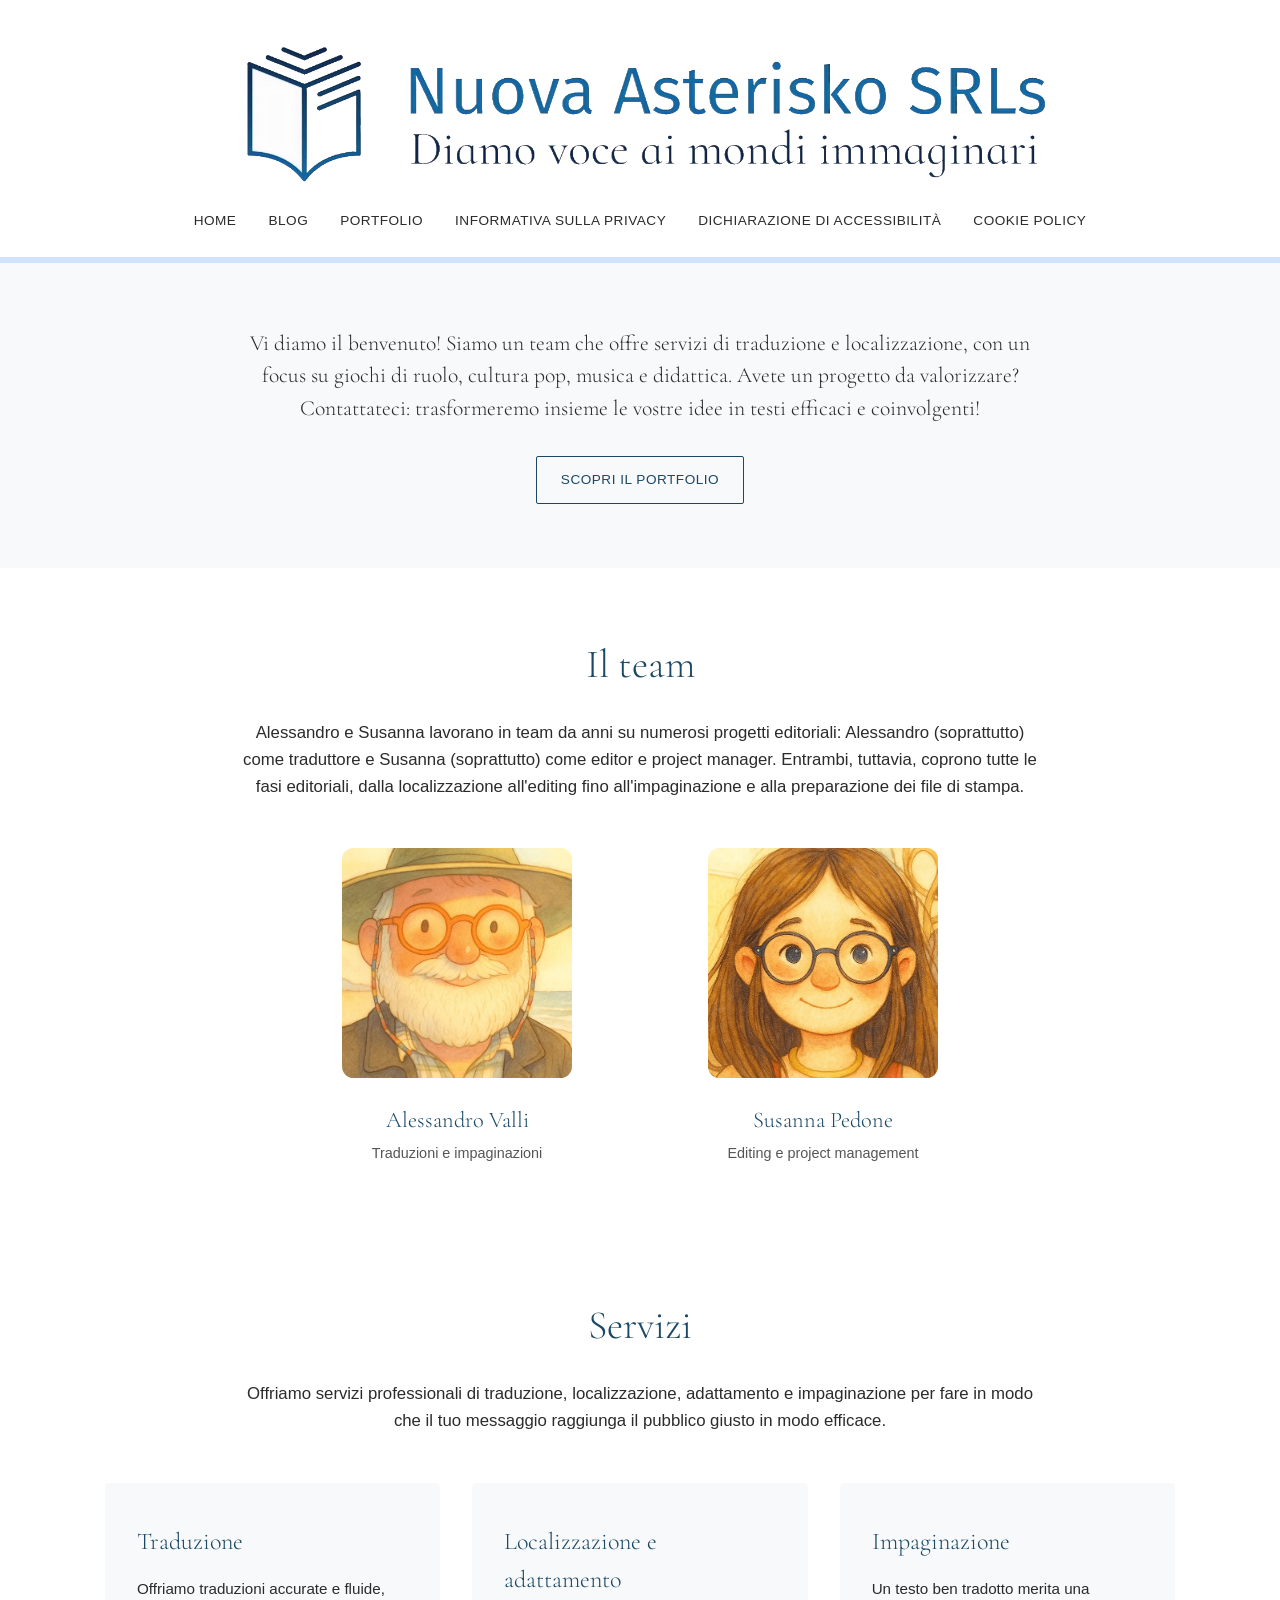
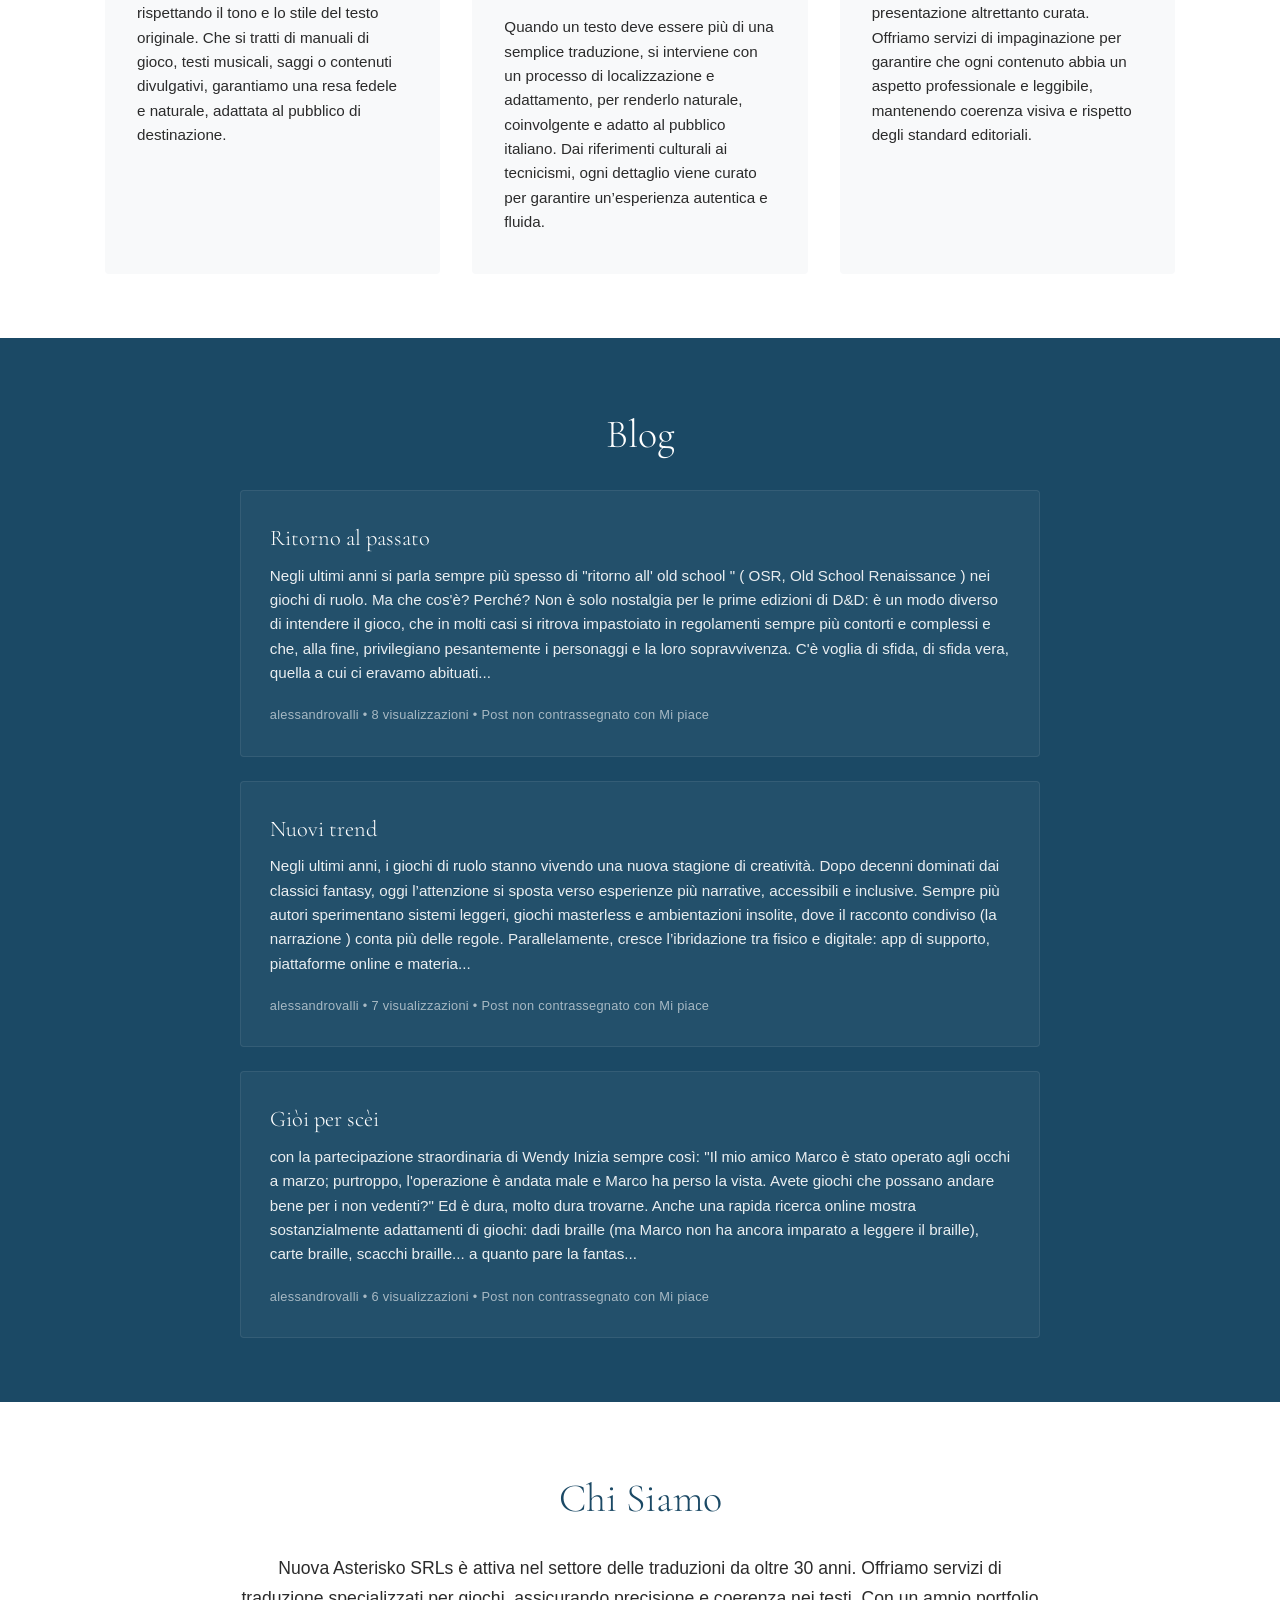
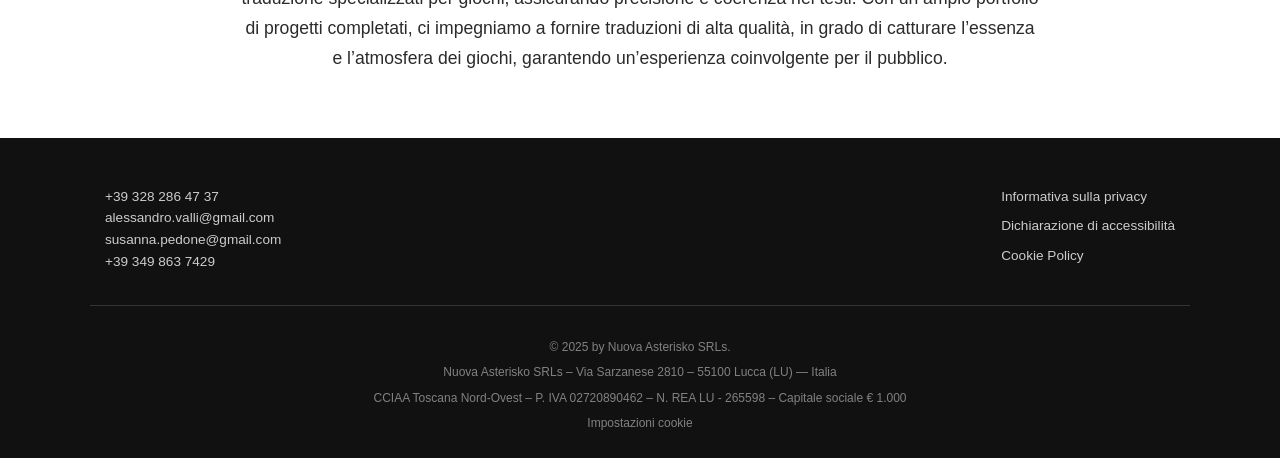
==== index.html @ 19ecfbbd "Update index.html" ====
<!DOCTYPE html>
<html lang="it">
<head>
    <meta charset="UTF-8">
    <meta name="viewport" content="width=device-width, initial-scale=1.0">
    <title>Nuova Asterisko SRLs - Diamo voce ai mondi immaginari</title>
    <link rel="stylesheet" href="style.css">
    <!-- Google Fonts per tipografia coerente -->
    <link rel="preconnect" href="https://fonts.googleapis.com">
    <link rel="preconnect" href="https://fonts.gstatic.com" crossorigin>
    <link href="https://fonts.googleapis.com/css2?family=Cormorant+Garamond:ital,wght@0,300;1,300&display=swap" rel="stylesheet">
    <!-- FAVICON -->
    <link rel="icon" type="image/svg+xml" e href="pictures/favicon.svg"
</head>
<body>

    <a class="skip-link" href="#main-content">Passa al contenuto principale</a>

    <!-- HEADER / NAVIGAZIONE -->
    <header class="site-header">
        <div class="container">
            <div class="logo-container">
                <a href="#home">
                    <img src="pictures/logo ale_edited.avif" alt="Nuova Asterisko SRLs - Diamo voce ai mondi immaginari" class="logo-img">
                </a>
            </div>
            <nav class="site-nav" aria-label="Menu principale">
                <ul>
                    <li><a href="#home">Home</a></li>
                    <li><a href="#blog">Blog</a></li>
                    <li><a href="#portfolio">Portfolio</a></li>
                    <li><a href="#privacy">Informativa sulla privacy</a></li>
                    <li><a href="#accessibilita">Dichiarazione di accessibilità</a></li>
                    <li><a href="#cookie">Cookie Policy</a></li>
                </ul>
            </nav>
        </div>
    </header>

    <!-- CONTENUTO PRINCIPALE -->
    <main id="main-content">

        <!-- SEZIONE INTRODUTTIVA -->
        <section class="intro-section" id="home">
            <div class="container">
                <p class="intro-lead">Vi diamo il benvenuto! Siamo un team che offre servizi di traduzione e localizzazione, con un focus su giochi di ruolo, cultura pop, musica e didattica. Avete un progetto da valorizzare? Contattateci: trasformeremo insieme le vostre idee in testi efficaci e coinvolgenti!</p>
                <a href="#portfolio" class="btn">Scopri il portfolio</a>
            </div>
        </section>

        <!-- SEZIONE TEAM -->
        <section class="team-section">
            <div class="container">
                <h2>Il team</h2>
                <p class="team-desc">Alessandro e Susanna lavorano in team da anni su numerosi progetti editoriali: Alessandro (soprattutto) come traduttore e Susanna (soprattutto) come editor e project manager. Entrambi, tuttavia, coprono tutte le fasi editoriali, dalla localizzazione all'editing fino all'impaginazione e alla preparazione dei file di stampa.</p>
                
                <div class="team-grid">
                    <article class="team-member">
                        <img src="pictures/Alessandro 2_edited.avif" alt="Alessandro Valli">
                        <h3>Alessandro Valli</h3>
                        <p>Traduzioni e impaginazioni</p>
                    </article>
                    <article class="team-member">
                        <img src="pictures/Susanna 2.avif" alt="Susanna Pedone">
                        <h3>Susanna Pedone</h3>
                        <p>Editing e project management</p>
                    </article>
                </div>                
            </div>
        </section>

        <!-- SEZIONE SERVIZI -->
        <section class="services-section">
            <div class="container">
                <h2>Servizi</h2>
                <p class="services-intro">Offriamo servizi professionali di traduzione, localizzazione, adattamento e impaginazione per fare in modo che il tuo messaggio raggiunga il pubblico giusto in modo efficace.</p>
                
                <div class="services-grid">
                    <div class="service-card">
                        <h3>Traduzione</h3>
                        <p>Offriamo traduzioni accurate e fluide, rispettando il tono e lo stile del testo originale. Che si tratti di manuali di gioco, testi musicali, saggi o contenuti divulgativi, garantiamo una resa fedele e naturale, adattata al pubblico di destinazione.</p>
                    </div>
                    <div class="service-card">
                        <h3>Localizzazione e adattamento</h3>
                        <p>Quando un testo deve essere più di una semplice traduzione, si interviene con un processo di localizzazione e adattamento, per renderlo naturale, coinvolgente e adatto al pubblico italiano. Dai riferimenti culturali ai tecnicismi, ogni dettaglio viene curato per garantire un’esperienza autentica e fluida.</p>
                    </div>
                    <div class="service-card">
                        <h3>Impaginazione</h3>
                        <p>Un testo ben tradotto merita una presentazione altrettanto curata. Offriamo servizi di impaginazione per garantire che ogni contenuto abbia un aspetto professionale e leggibile, mantenendo coerenza visiva e rispetto degli standard editoriali.</p>
                    </div>
                </div>
            </div>
        </section>

        <!-- SEZIONE BLOG -->
        <section id="blog" class="blog-section">
            <div class="container">
                <h2>Blog</h2>
                
                <div class="blog-list">
                    <article class="blog-item">
                        <div class="blog-content">
                            <h3>Ritorno al passato</h3>
                            <p>Negli ultimi anni si parla sempre più spesso di "ritorno all' old school " ( OSR, Old School Renaissance ) nei giochi di ruolo. Ma che cos'è? Perché? Non è solo nostalgia per le prime edizioni di D&D: è un modo diverso di intendere il gioco, che in molti casi si ritrova impastoiato in regolamenti sempre più contorti e complessi e che, alla fine, privilegiano pesantemente i personaggi e la loro sopravvivenza. C'è voglia di sfida, di sfida vera, quella a cui ci eravamo abituati...</p>
                            <span class="blog-meta">alessandrovalli • 8 visualizzazioni • Post non contrassegnato con Mi piace</span>
                        </div>
                    </article>

                    <article class="blog-item">
                        <div class="blog-content">
                            <h3>Nuovi trend</h3>
                            <p>Negli ultimi anni, i giochi di ruolo stanno vivendo una nuova stagione di creatività. Dopo decenni dominati dai classici fantasy, oggi l’attenzione si sposta verso esperienze più narrative, accessibili e inclusive. Sempre più autori sperimentano sistemi leggeri, giochi masterless e ambientazioni insolite, dove il racconto condiviso (la narrazione ) conta più delle regole. Parallelamente, cresce l’ibridazione tra fisico e digitale: app di supporto, piattaforme online e materia...</p>
                            <span class="blog-meta">alessandrovalli • 7 visualizzazioni • Post non contrassegnato con Mi piace</span>
                        </div>
                    </article>

                    <article class="blog-item">
                        <div class="blog-content">
                            <h3>Giòi per scèi</h3>
                            <p>con la partecipazione straordinaria di Wendy Inizia sempre così: "Il mio amico Marco è stato operato agli occhi a marzo; purtroppo, l'operazione è andata male e Marco ha perso la vista. Avete giochi che possano andare bene per i non vedenti?" Ed è dura, molto dura trovarne. Anche una rapida ricerca online mostra sostanzialmente adattamenti di giochi: dadi braille (ma Marco non ha ancora imparato a leggere il braille), carte braille, scacchi braille... a quanto pare la fantas...</p>
                            <span class="blog-meta">alessandrovalli • 6 visualizzazioni • Post non contrassegnato con Mi piace</span>
                        </div>
                    </article>
                </div>
            </div>
        </section>

        <!-- SEZIONE CHI SIAMO / ABOUT -->
        <section class="about-section" id="portfolio">
            <div class="container">
                <h2>Chi Siamo</h2>
                <p>Nuova Asterisko SRLs è attiva nel settore delle traduzioni da oltre 30 anni. Offriamo servizi di traduzione specializzati per giochi, assicurando precisione e coerenza nei testi. Con un ampio portfolio di progetti completati, ci impegniamo a fornire traduzioni di alta qualità, in grado di catturare l’essenza e l’atmosfera dei giochi, garantendo un’esperienza coinvolgente per il pubblico.</p>
            </div>
        </section>

    </main>

    <!-- FOOTER -->
    <footer class="site-footer">
        <div class="container footer-grid">
            <div class="footer-contacts">
                <p><a href="tel:+393282864737">+39 328 286 47 37</a></p>
                <p><a href="mailto:alessandro.valli@gmail.com">alessandro.valli@gmail.com</a></p>
                <p><a href="mailto:susanna.pedone@gmail.com">susanna.pedone@gmail.com</a></p>
                <p><a href="tel:+393498637429">+39 349 863 7429</a></p>
            </div>
            <div class="footer-links" id="privacy">
                <ul>
                    <li><a href="#privacy">Informativa sulla privacy</a></li>
                    <li><a href="#accessibilita">Dichiarazione di accessibilità</a></li>
                    <li><a href="#cookie">Cookie Policy</a></li>
                </ul>
            </div>
        </div>
        <div class="footer-bottom">
            <p>© 2025 by Nuova Asterisko SRLs.</p>
            <p>Nuova Asterisko SRLs – Via Sarzanese 2810 – 55100 Lucca (LU) — Italia</p>
            <p>CCIAA Toscana Nord-Ovest – P. IVA 02720890462 – N. REA LU - 265598 – Capitale sociale € 1.000</p>
            <p><a href="#cookie-settings">Impostazioni cookie</a></p>
        </div>
    </footer>

</body>
</html>
---- style.css ----
/* Importazione Cormorant Garamond da Google Fonts */
@import url('https://fonts.googleapis.com/css2?family=Cormorant+Garamond:ital,wght@0,300;1,300&display=swap');

/* Reset di base e variabili tipografiche */
*, *::before, *::after {
    box-sizing: border-box;
    margin: 0;
    padding: 0;
}

:root {
    --primary-color: #1b4965;
    --text-color: #2b2b2b;
    --bg-light: #f8f9fa;
    --bg-blog: #1b4965;
    --blog-text: #ffffff;
    
    /* Definizione font */
    --font-serif: 'Cormorant Garamond', Georgia, serif; 
    --font-sans: 'Futura LT W01 Book', 'Futura', -apple-system, BlinkMacSystemFont, "Segoe UI", Roboto, sans-serif; 
}

body {
    font-family: var(--font-sans);
    font-weight: 200;
    color: var(--text-color);
    line-height: 1.6;
    background-color: #ffffff;

    /* Ottimizzazione rendering font per macOS / iOS */
    -webkit-font-smoothing: antialiased;
    -moz-osx-font-smoothing: grayscale;
    text-rendering: optimizeLegibility;
}

/* Accessibilità */
.skip-link {
    position: absolute;
    top: -9999px;
    left: -9999px;
    background: var(--primary-color);
    color: white;
    padding: 8px;
    z-index: 100;
}
.skip-link:focus {
    top: 0;
    left: 0;
    position: fixed;
}

.container {
    width: 90%;
    max-width: 1100px;
    margin: 0 auto;
    padding: 0 15px;
}

/* Header e Logo Adattabile */
/* Header fisso (sticky) durante lo scroll */
.site-header {
    text-align: center;
    padding: 2.5rem 1rem 1.5rem 1rem;
    background-color: #ffffff;
    border-bottom: 6px solid #d0e4ff; /* La fascia azzurra creata prima */
    
    /* Regole per bloccare l'header in alto */
    position: sticky;
    top: 0;
    z-index: 1000; /* Assicura che l'header rimanga sopra il testo del blog e delle altre sezioni */
}

.logo-container {
    margin-bottom: 1.5rem;
    display: flex;
    justify-content: center;
    align-items: center;
    width: 100%;
}

.logo-container a {
    display: block;
    width: 80%;
    max-width: 990px; /* Non supera il 90% della larghezza del menu principale (1100px * 0.9) */
    margin: 0 auto;
}

.logo-img {
    width: 100%;
    height: auto;
    display: block;
}

.site-nav ul {
    list-style: none;
    display: flex;
    justify-content: center;
    flex-wrap: wrap;
    gap: 2rem;
}

.site-nav a {
    text-decoration: none;
    color: var(--text-color);
    font-family: var(--font-sans);
    font-weight: 200; /* Futura Light nel menu */
    font-size: 0.85rem;
    text-transform: uppercase;
    letter-spacing: 0.5px;
    transition: color 0.2s;
}

.site-nav a:hover {
    color: var(--primary-color);
}

/* Sezioni Generali */
section {
    padding: 4rem 0;
}

h2 {
    font-family: var(--font-serif);
    font-weight: 200;
    font-size: 2.5rem;
    text-align: center;
    margin-bottom: 1.5rem;
    color: var(--primary-color);
}

/* Intro */
.intro-section {
    text-align: center;
    background-color: var(--bg-light);
}

.intro-lead {
    font-family: var(--font-serif);
    font-weight: 200;
    font-size: 1.35rem;
    max-width: 800px;
    margin: 0 auto 2rem auto;
    line-height: 1.5;
}

.btn {
    display: inline-block;
    padding: 0.75rem 1.5rem;
    border: 1px solid var(--primary-color);
    color: var(--primary-color);
    text-decoration: none;
    border-radius: 2px;
    font-family: var(--font-sans);
    font-weight: 200; /* Futura Light nel pulsante */
    font-size: 0.85rem;
    text-transform: uppercase;
    letter-spacing: 0.5px;
    transition: background 0.2s, color 0.2s;
}

.btn:hover {
    background-color: var(--primary-color);
    color: white;
}

/* Team */
.team-desc {
    text-align: center;
    max-width: 800px;
    margin: 0 auto 3rem auto;
    font-family: var(--font-sans);
    font-weight: 200;
    font-size: 1.05rem;
}

/* Sezione Team (Ripristinata) */
.team-desc {
    text-align: center;
    max-width: 800px;
    margin: 0 auto 3rem auto;
    font-family: var(--font-sans);
    font-weight: 200;
    font-size: 1.05rem;
}

.team-grid {
    display: grid;
    grid-template-columns: repeat(auto-fit, minmax(250px, 1fr));
    gap: 2rem;
    max-width: 700px;
    margin: 0 auto;
}

.team-member {
    text-align: center;
}

.team-member img {
    width: 230px;
    height: 230px;
    border-radius: 5%;
    object-fit: cover;
    margin-bottom: 1rem;
}

.team-member h3 {
    font-family: var(--font-serif);
    font-weight: 200;
    font-size: 1.4rem;
    margin-bottom: 0.25rem;
    color: var(--primary-color);
}

.team-member p {
    font-family: var(--font-sans);
    font-weight: 200;
    font-size: 0.9rem;
    color: #555;
}

/* Servizi */
.services-intro {
    text-align: center;
    max-width: 800px;
    margin: 0 auto 3rem auto;
    font-family: var(--font-sans);
    font-weight: 200;
    font-size: 1.05rem;
}

.services-grid {
    display: grid;
    grid-template-columns: repeat(auto-fit, minmax(300px, 1fr));
    gap: 2rem;
}

.service-card {
    background: var(--bg-light);
    padding: 2.5rem 2rem;
    border-radius: 4px;
}

.service-card h3 {
    font-family: var(--font-serif);
    font-weight: 200;
    font-size: 1.5rem;
    margin-bottom: 1rem;
    color: var(--primary-color);
}

.service-card p {
    font-family: var(--font-sans);
    font-weight: 200; /* Futura Light */
    font-size: 0.95rem;
}

/* Blog */
.blog-section {
    background-color: var(--bg-blog);
    color: var(--blog-text);
}

.blog-section h2 {
    color: var(--blog-text);
}

.blog-list {
    display: flex;
    flex-direction: column;
    gap: 1.5rem;
    max-width: 800px;
    margin: 0 auto;
}

.blog-item {
    background: rgba(255, 255, 255, 0.04);
    padding: 1.8rem;
    border-radius: 4px;
    border: 1px solid rgba(255, 255, 255, 0.08);
}

.blog-item h3 {
    font-family: var(--font-serif);
    font-weight: 200;
    font-size: 1.4rem;
    margin-bottom: 0.5rem;
}

.blog-item p {
    font-family: var(--font-sans);
    font-weight: 200; /* Futura Light */
    font-size: 0.95rem;
    margin-bottom: 1rem;
    opacity: 0.9;
}

.blog-meta {
    font-family: var(--font-sans);
    font-weight: 200; /* Futura Light */
    font-size: 0.8rem;
    opacity: 0.6;
    letter-spacing: 0.3px;
}

/* Chi Siamo */
.about-section {
    text-align: center;
}

.about-section p {
    max-width: 800px;
    margin: 0 auto;
    font-family: var(--font-sans);
    font-weight: 200; /* Futura Light */
    font-size: 1.1rem;
    line-height: 1.7;
}

/* Footer */
.site-footer {
    background-color: #111;
    color: #ccc;
    padding: 3rem 0 1.5rem 0;
    font-family: var(--font-sans);
    font-weight: 200; /* Futura Light */
    font-size: 0.85rem;
}

.footer-grid {
    display: flex;
    justify-content: space-between;
    flex-wrap: wrap;
    gap: 2rem;
    margin-bottom: 2rem;
    border-bottom: 1px solid #333;
    padding-bottom: 2rem;
}

.site-footer a {
    color: #ccc;
    text-decoration: none;
    transition: color 0.2s;
}

.site-footer a:hover {
    color: #fff;
    text-decoration: underline;
}

.footer-links ul {
    list-style: none;
    display: flex;
    flex-direction: column;
    gap: 0.5rem;
}

.footer-bottom {
    text-align: center;
    font-size: 0.75rem;
    opacity: 0.6;
    display: flex;
    flex-direction: column;
    gap: 0.4rem;
}
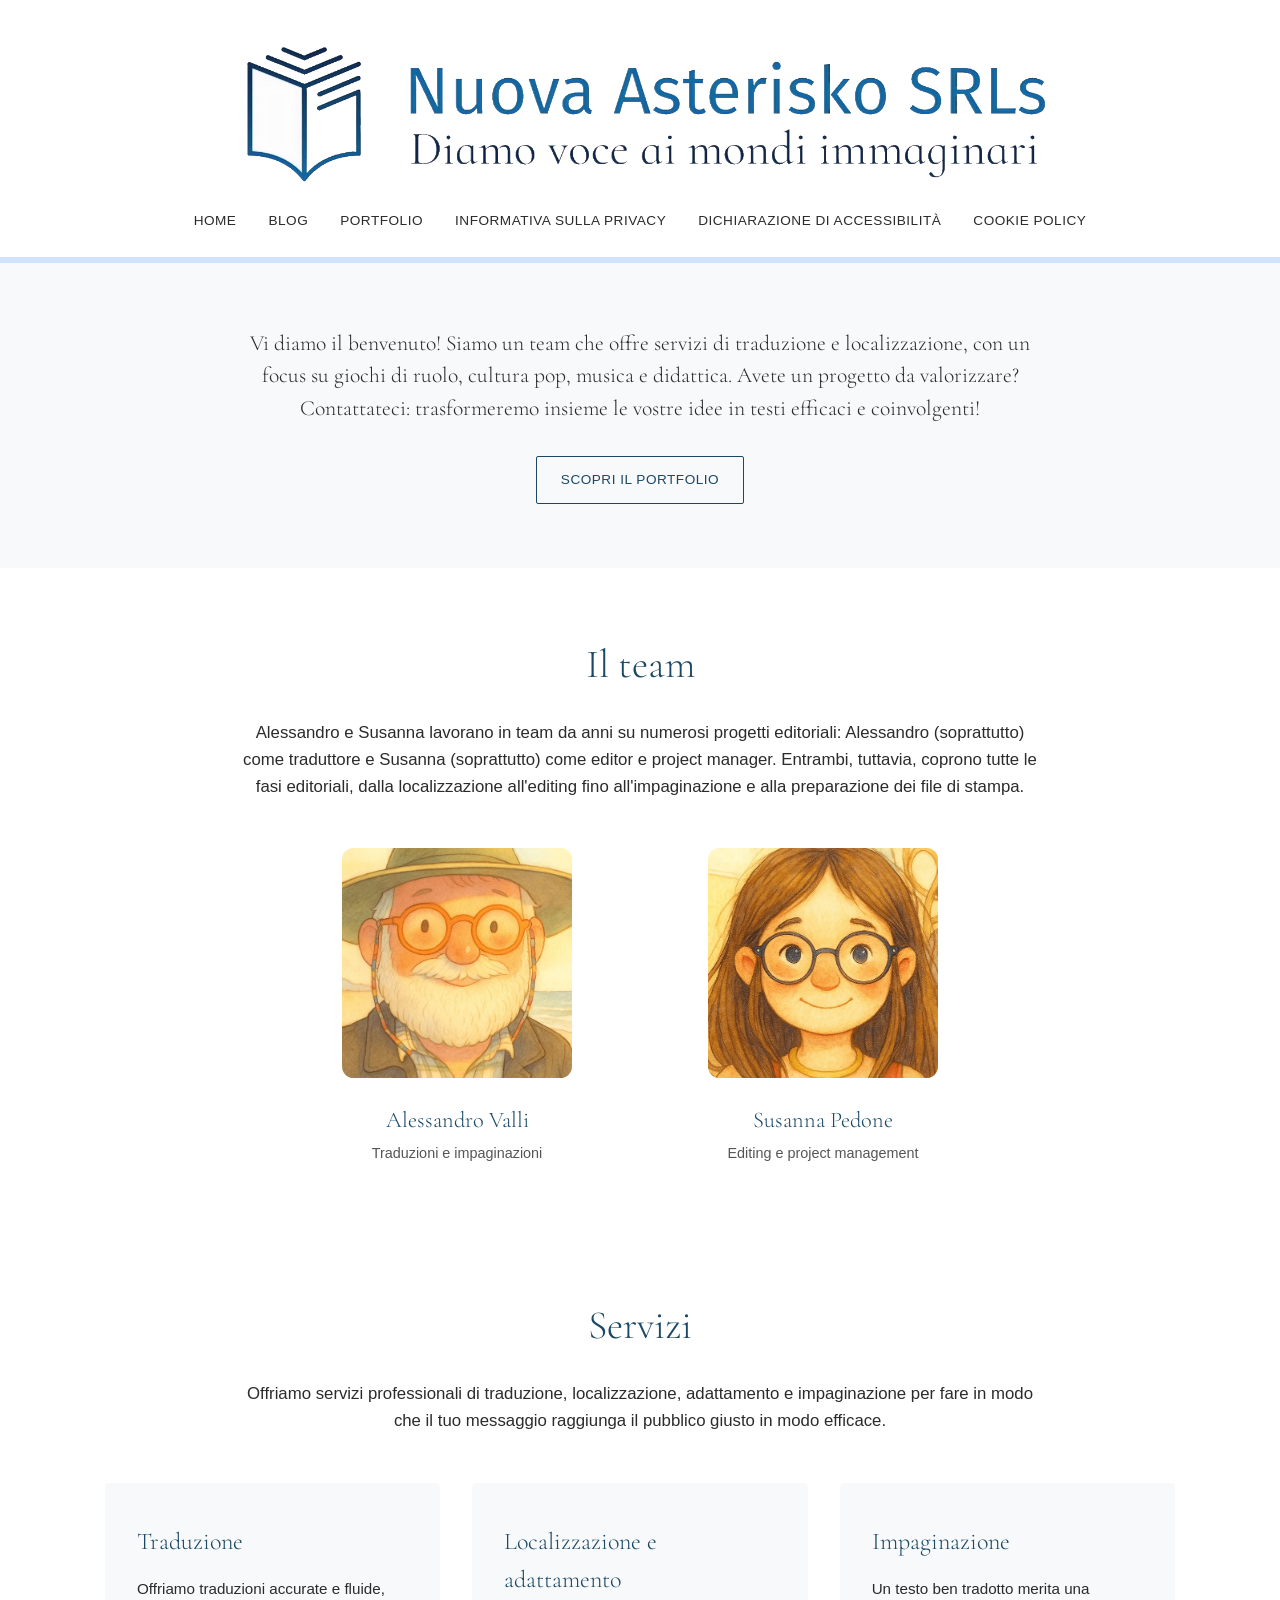
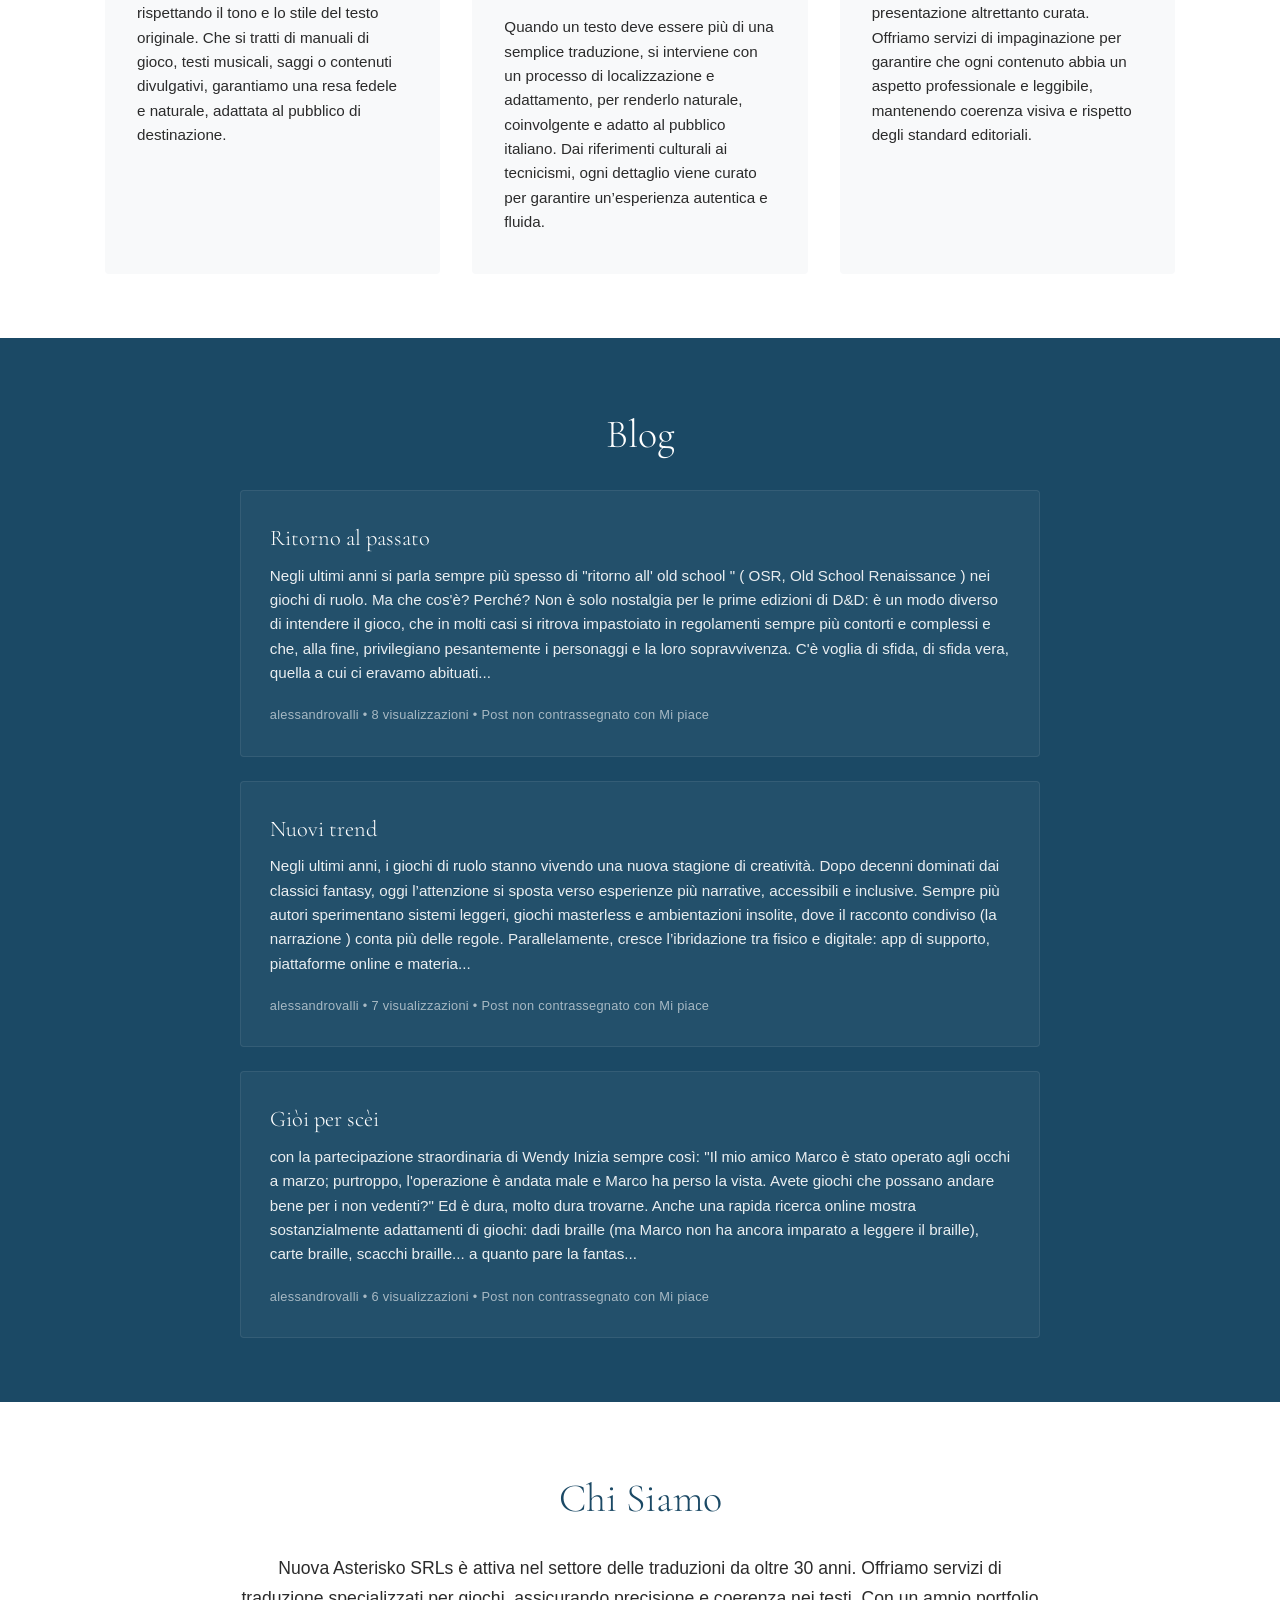
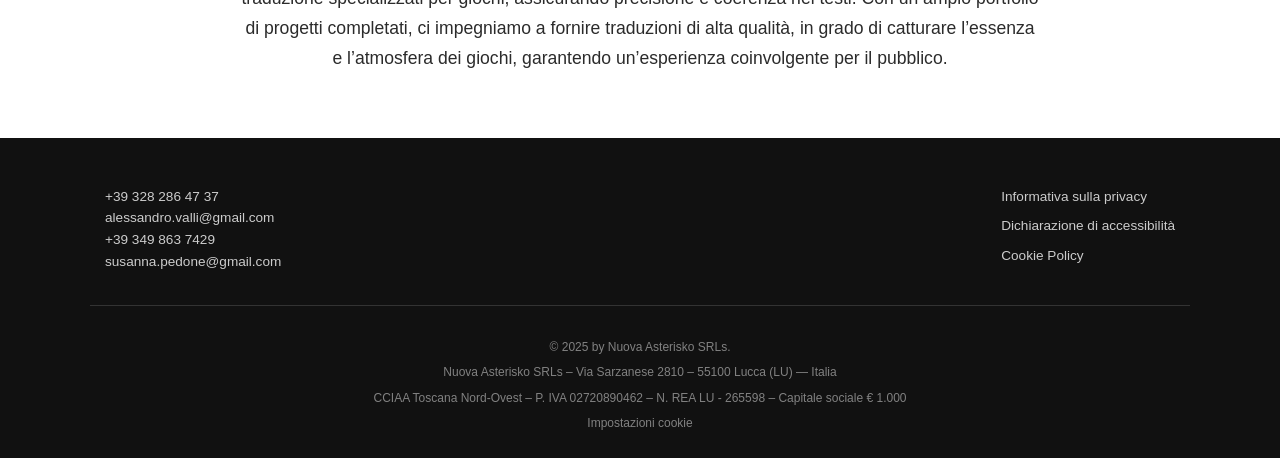
==== commit 19f82749: "Update index.html" ====
--- a/index.html
+++ b/index.html
@@ -10,7 +10,7 @@
     <link rel="preconnect" href="https://fonts.gstatic.com" crossorigin>
     <link href="https://fonts.googleapis.com/css2?family=Cormorant+Garamond:ital,wght@0,300;1,300&display=swap" rel="stylesheet">
     <!-- FAVICON -->
-    <link rel="icon" type="image/svg+xml" e href="pictures/favicon.svg"
+    <link rel="icon" type="image/x-icon" href="favicon.ico">
 </head>
 <body>
 
@@ -141,8 +141,8 @@
             <div class="footer-contacts">
                 <p><a href="tel:+393282864737">+39 328 286 47 37</a></p>
                 <p><a href="mailto:alessandro.valli@gmail.com">alessandro.valli@gmail.com</a></p>
+                <p><a href="tel:+393498637429">+39 349 863 7429</a></p>
                 <p><a href="mailto:susanna.pedone@gmail.com">susanna.pedone@gmail.com</a></p>
-                <p><a href="tel:+393498637429">+39 349 863 7429</a></p>
             </div>
             <div class="footer-links" id="privacy">
                 <ul>
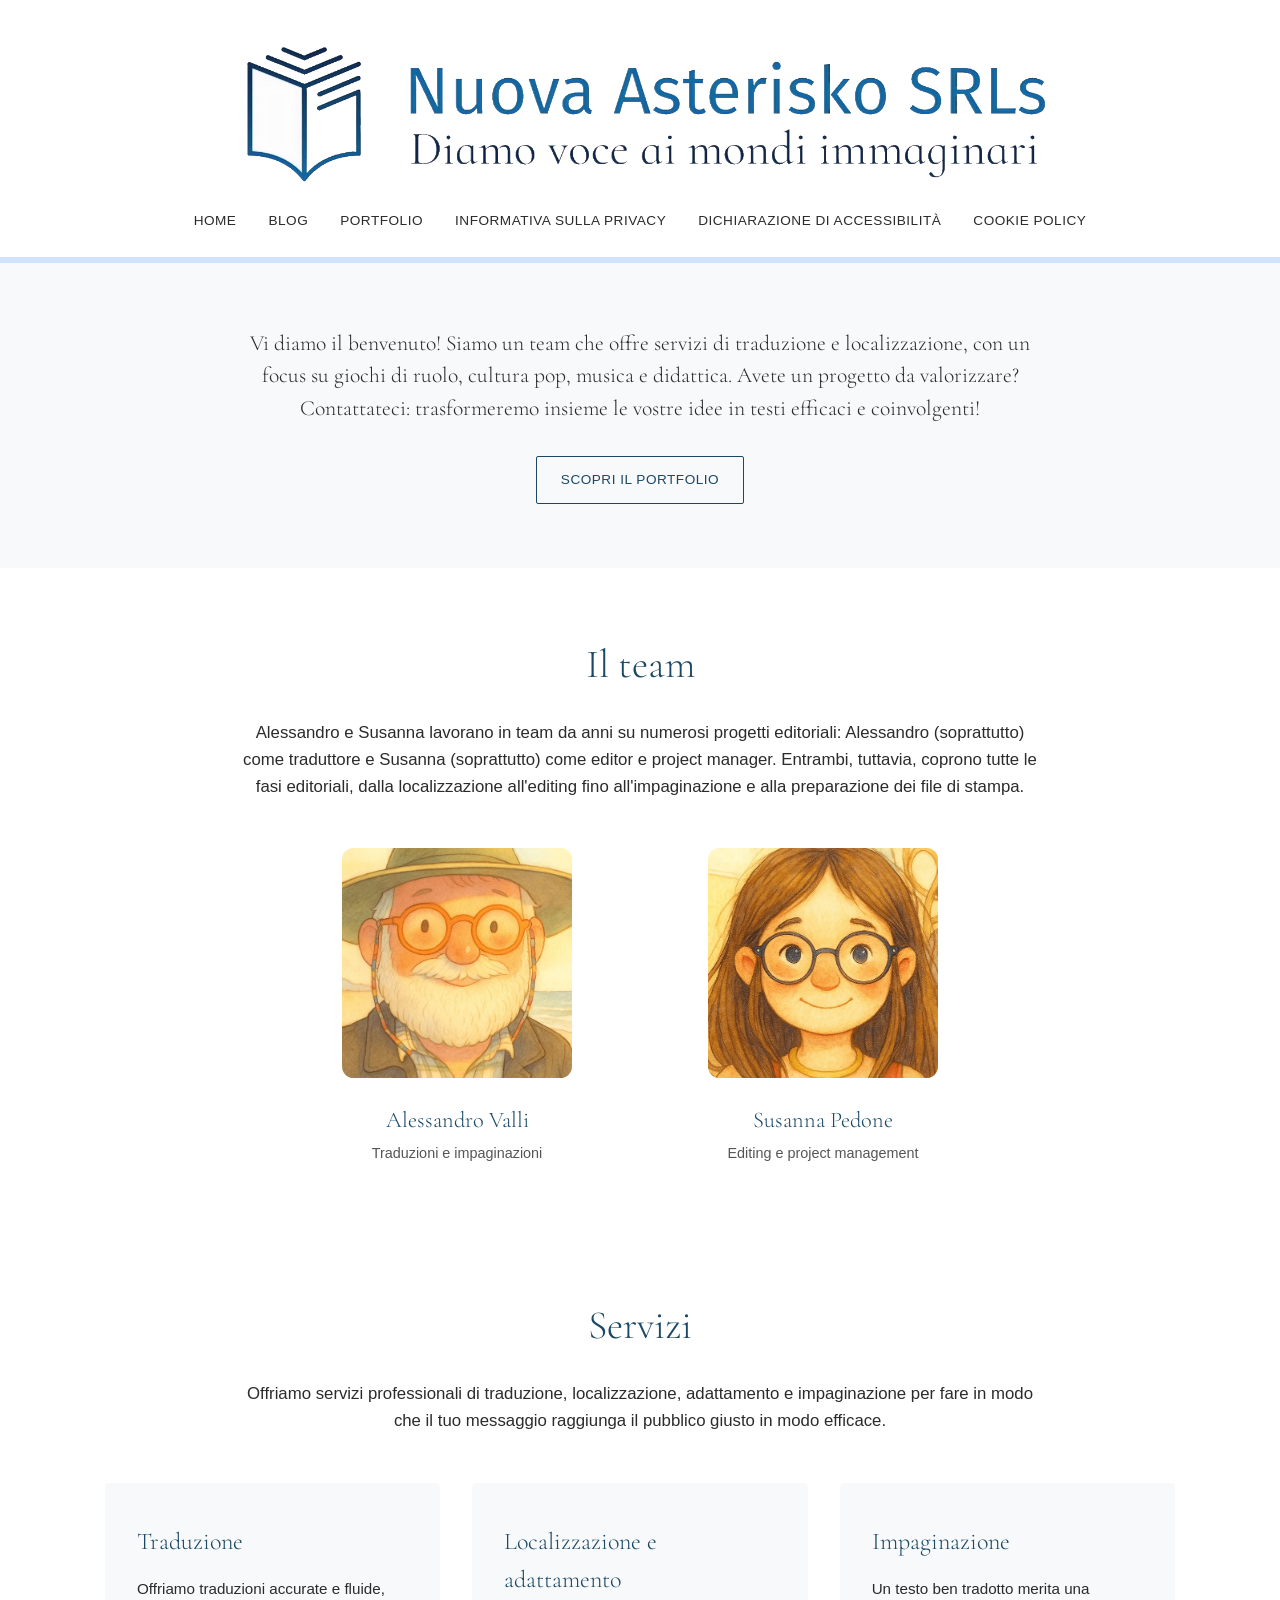
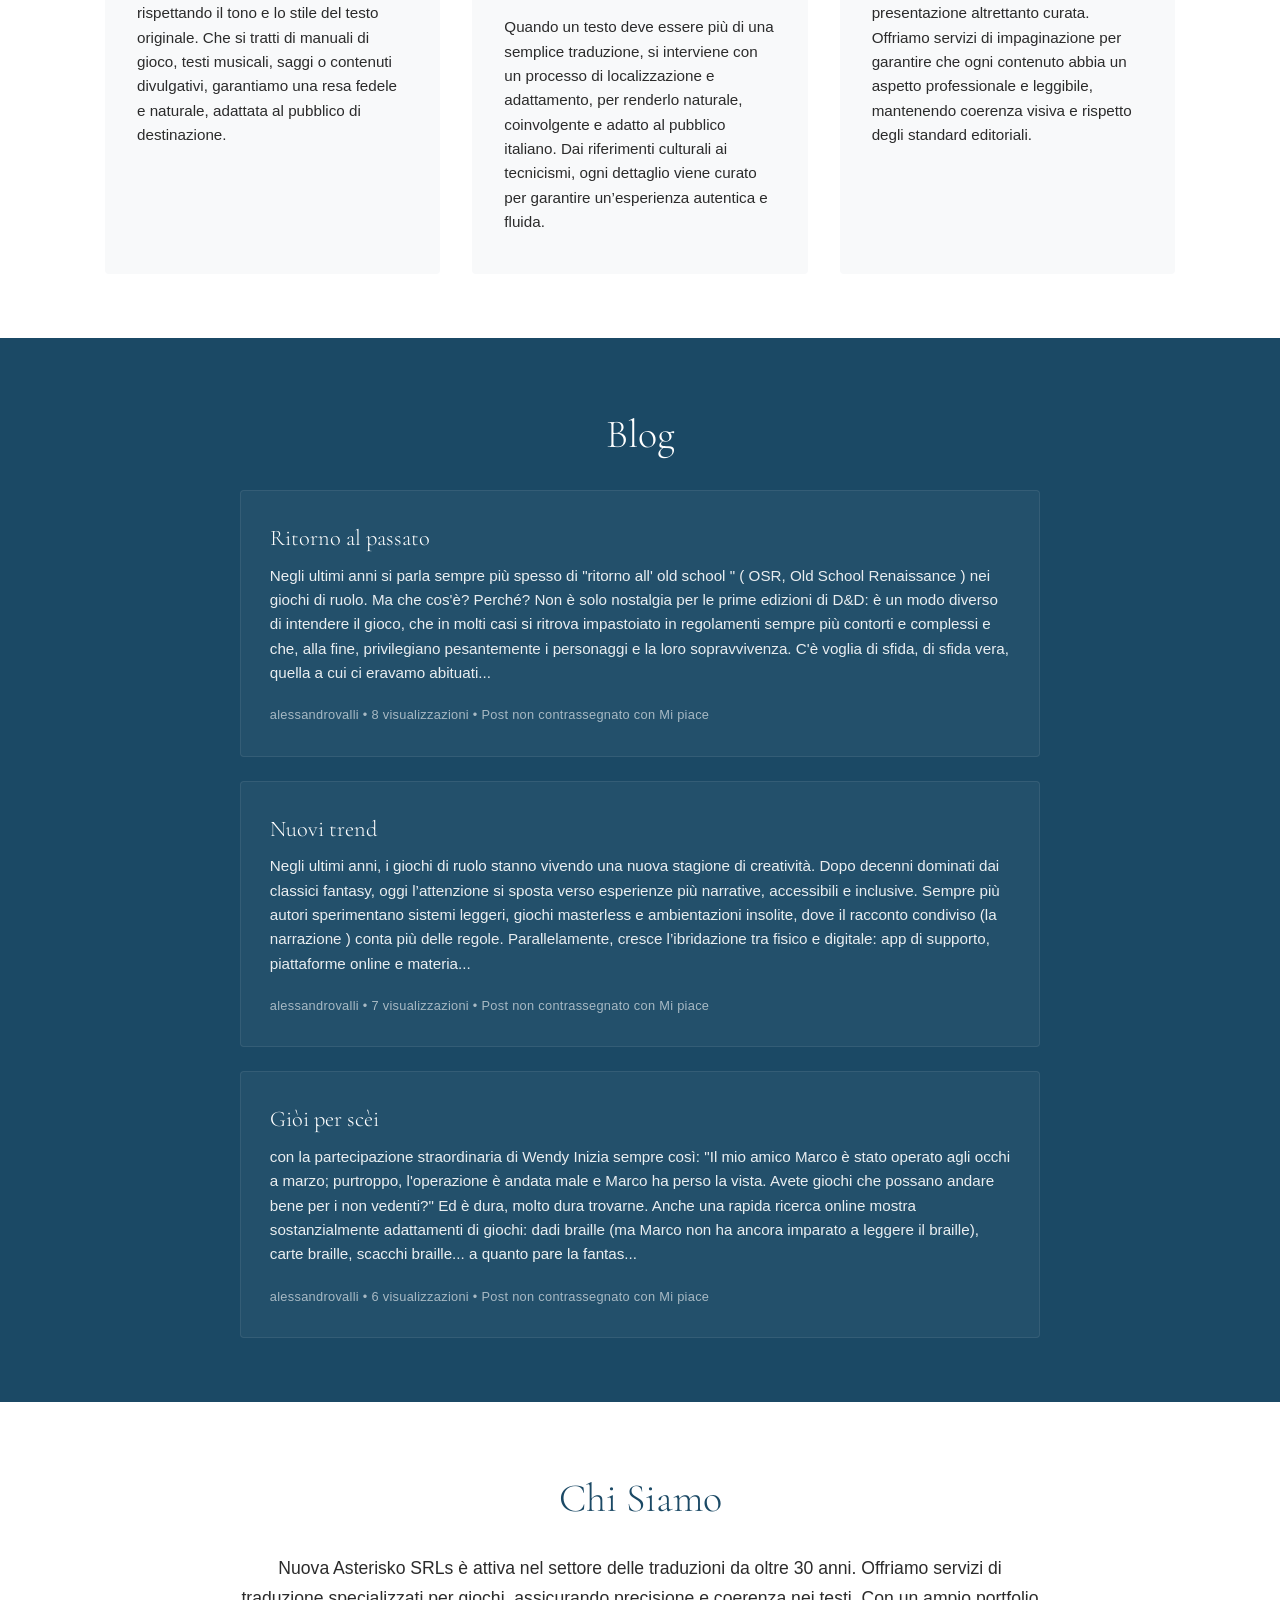
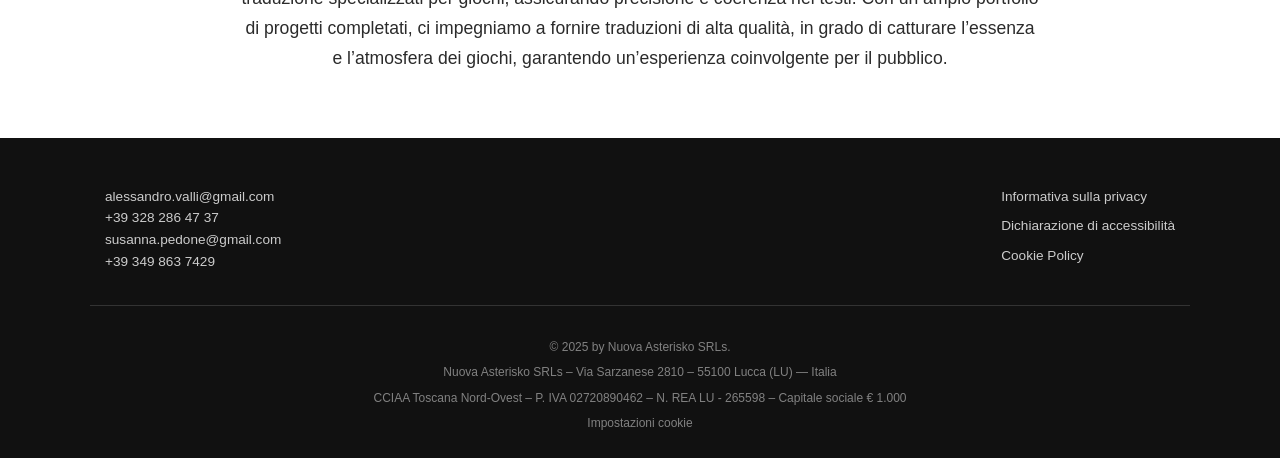
==== commit 008eb9d1: "Update index.html" ====
--- a/index.html
+++ b/index.html
@@ -139,10 +139,10 @@
     <footer class="site-footer">
         <div class="container footer-grid">
             <div class="footer-contacts">
+                <p><a href="mailto:alessandro.valli@gmail.com">alessandro.valli@gmail.com</a></p>
                 <p><a href="tel:+393282864737">+39 328 286 47 37</a></p>
-                <p><a href="mailto:alessandro.valli@gmail.com">alessandro.valli@gmail.com</a></p>
+                <p><a href="mailto:susanna.pedone@gmail.com">susanna.pedone@gmail.com</a></p>
                 <p><a href="tel:+393498637429">+39 349 863 7429</a></p>
-                <p><a href="mailto:susanna.pedone@gmail.com">susanna.pedone@gmail.com</a></p>
             </div>
             <div class="footer-links" id="privacy">
                 <ul>
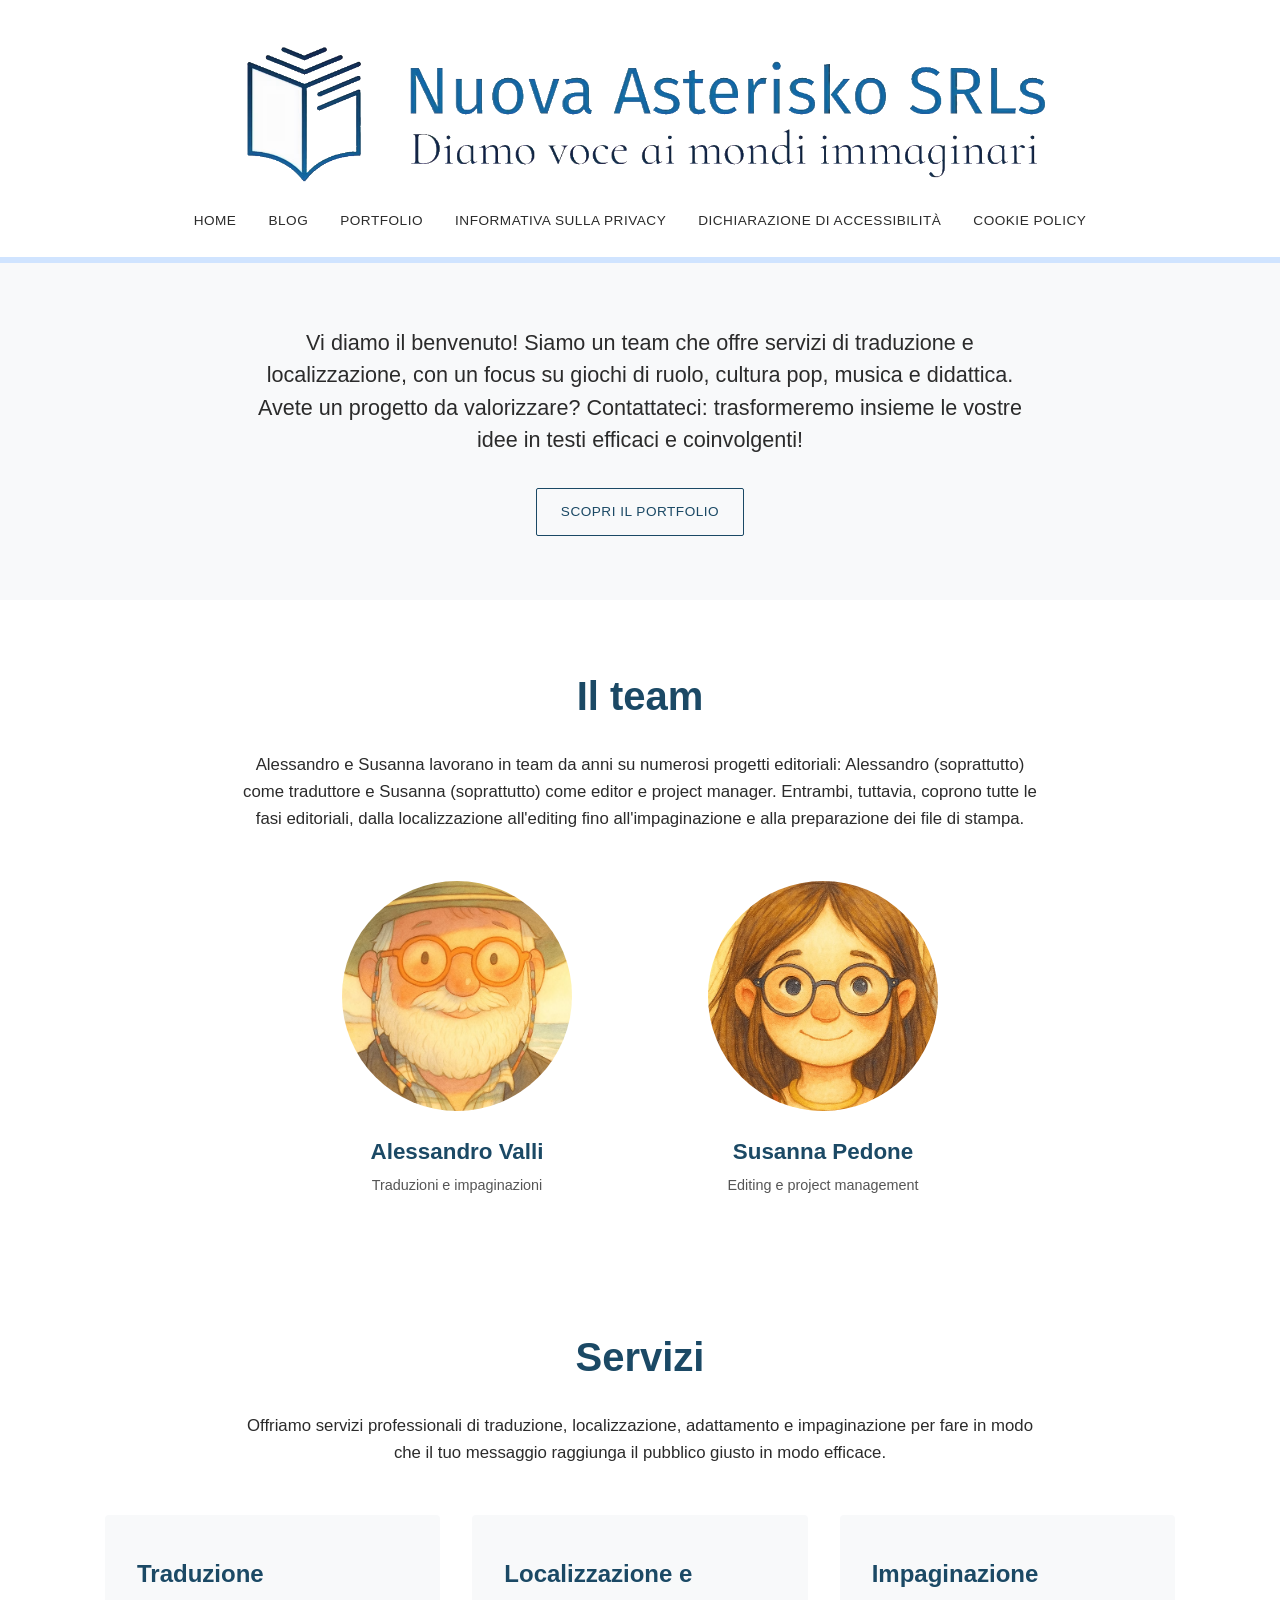
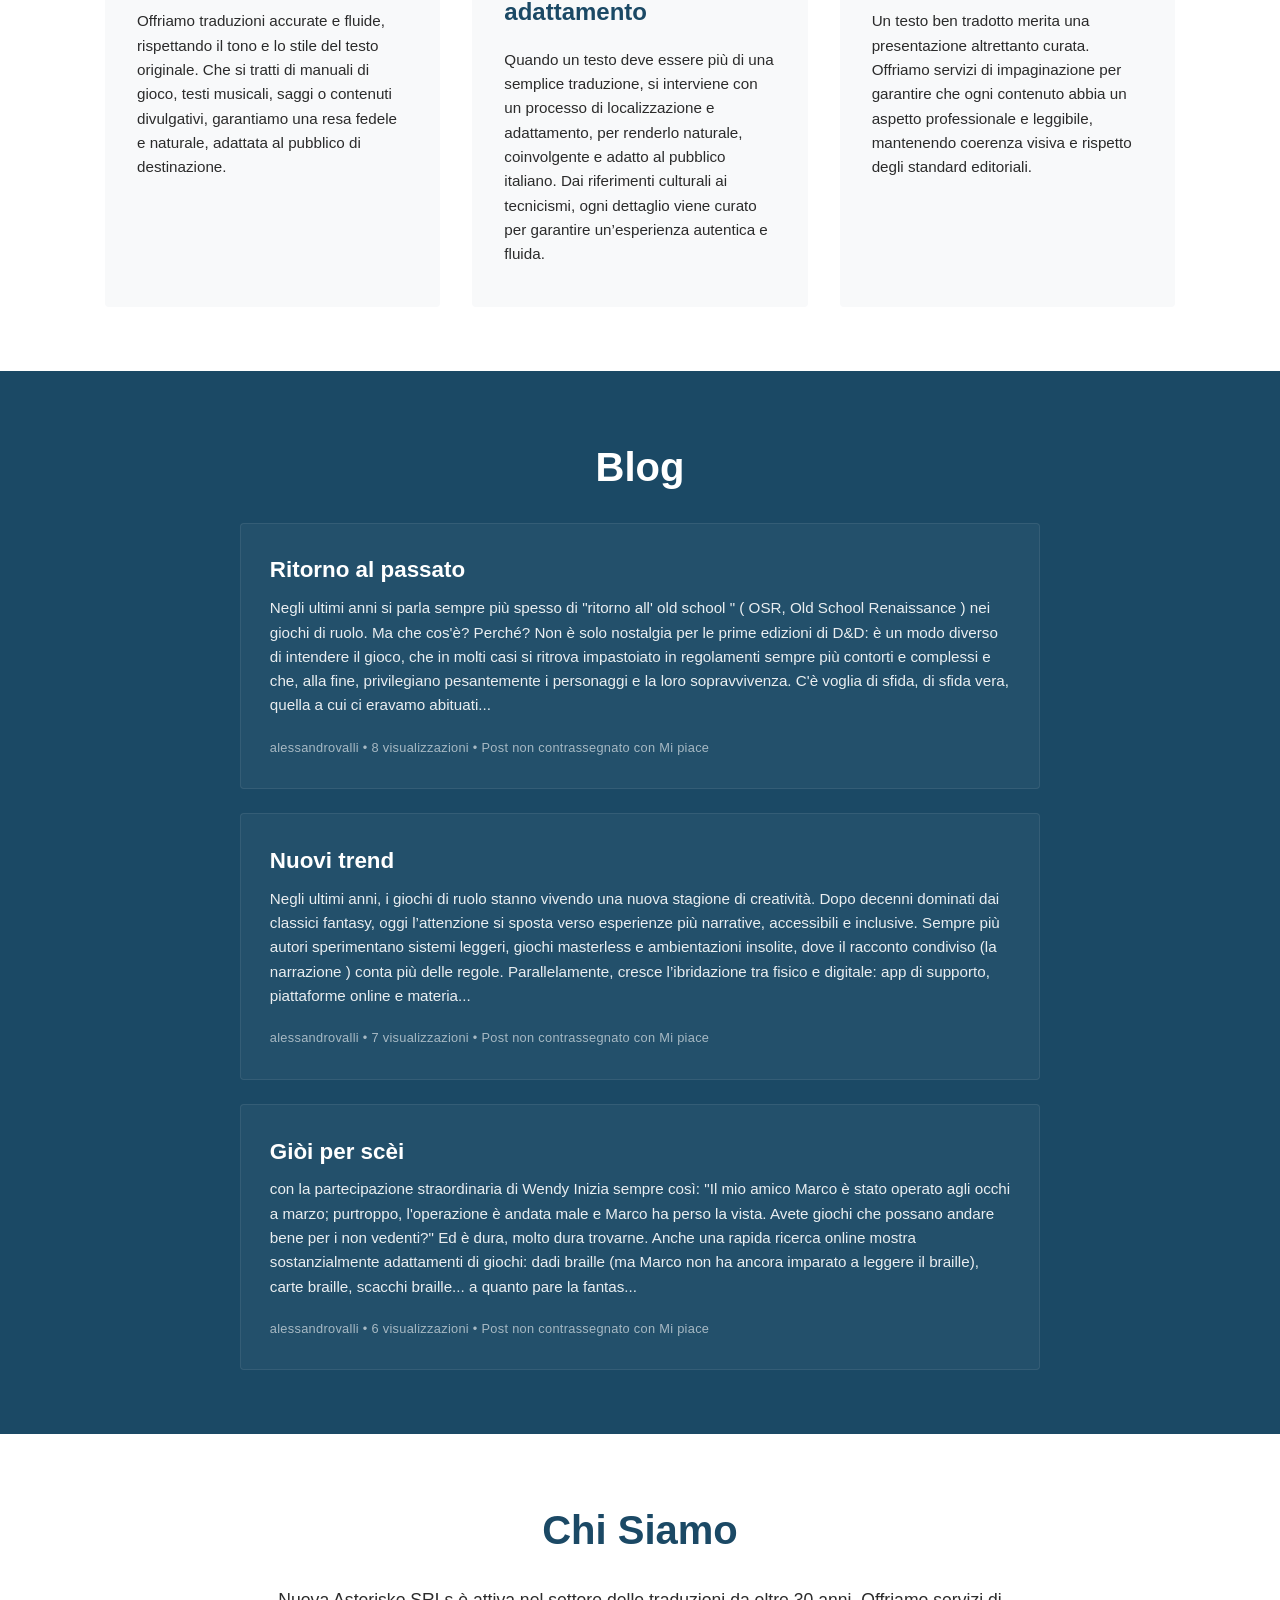
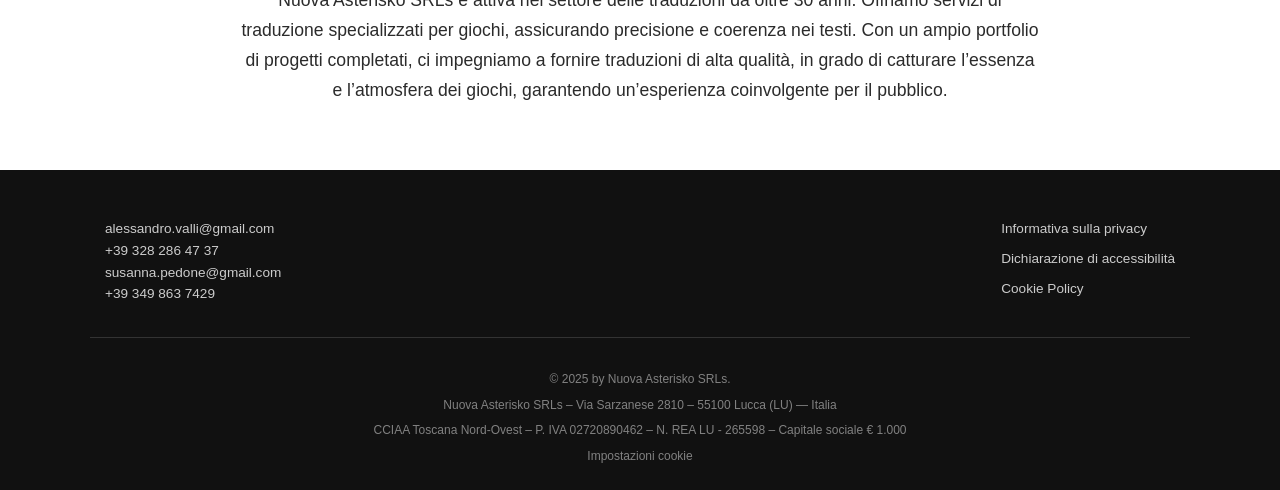
==== commit 8c6c03c1: "Update index.html" ====
--- a/index.html
+++ b/index.html
@@ -6,9 +6,10 @@
     <title>Nuova Asterisko SRLs - Diamo voce ai mondi immaginari</title>
     <link rel="stylesheet" href="style.css">
     <!-- Google Fonts per tipografia coerente -->
+    <!-- Importazione Saira da Google Fonts (pesi 200 e 700) -->
     <link rel="preconnect" href="https://fonts.googleapis.com">
     <link rel="preconnect" href="https://fonts.gstatic.com" crossorigin>
-    <link href="https://fonts.googleapis.com/css2?family=Cormorant+Garamond:ital,wght@0,300;1,300&display=swap" rel="stylesheet">
+    <link href="https://fonts.googleapis.com/css2?family=Saira:wght@200;700&display=swap" rel="stylesheet">
     <!-- FAVICON -->
     <link rel="icon" type="image/x-icon" href="favicon.ico">
 </head>
--- a/style.css
+++ b/style.css
@@ -1,6 +1,3 @@
-/* Importazione Cormorant Garamond da Google Fonts */
-@import url('https://fonts.googleapis.com/css2?family=Cormorant+Garamond:ital,wght@0,300;1,300&display=swap');
-
 /* Reset di base e variabili tipografiche */
 *, *::before, *::after {
     box-sizing: border-box;
@@ -15,14 +12,13 @@
     --bg-blog: #1b4965;
     --blog-text: #ffffff;
     
-    /* Definizione font */
-    --font-serif: 'Cormorant Garamond', Georgia, serif; 
+    /* Definizione font unico (Futura) */
     --font-sans: 'Futura LT W01 Book', 'Futura', -apple-system, BlinkMacSystemFont, "Segoe UI", Roboto, sans-serif; 
 }
 
 body {
     font-family: var(--font-sans);
-    font-weight: 200;
+    font-weight: 200; /* Futura Extra Light/Light */
     color: var(--text-color);
     line-height: 1.6;
     background-color: #ffffff;
@@ -56,18 +52,16 @@
     padding: 0 15px;
 }
 
-/* Header e Logo Adattabile */
 /* Header fisso (sticky) durante lo scroll */
 .site-header {
     text-align: center;
     padding: 2.5rem 1rem 1.5rem 1rem;
     background-color: #ffffff;
-    border-bottom: 6px solid #d0e4ff; /* La fascia azzurra creata prima */
+    border-bottom: 6px solid #d0e4ff; /* Fascia azzurra */
     
-    /* Regole per bloccare l'header in alto */
     position: sticky;
     top: 0;
-    z-index: 1000; /* Assicura che l'header rimanga sopra il testo del blog e delle altre sezioni */
+    z-index: 1000;
 }
 
 .logo-container {
@@ -81,7 +75,7 @@
 .logo-container a {
     display: block;
     width: 80%;
-    max-width: 990px; /* Non supera il 90% della larghezza del menu principale (1100px * 0.9) */
+    max-width: 990px;
     margin: 0 auto;
 }
 
@@ -103,7 +97,7 @@
     text-decoration: none;
     color: var(--text-color);
     font-family: var(--font-sans);
-    font-weight: 200; /* Futura Light nel menu */
+    font-weight: 200;
     font-size: 0.85rem;
     text-transform: uppercase;
     letter-spacing: 0.5px;
@@ -120,8 +114,8 @@
 }
 
 h2 {
-    font-family: var(--font-serif);
-    font-weight: 200;
+    font-family: var(--font-sans);
+    font-weight: 700; /* Futura Bold per i titoli di sezione */
     font-size: 2.5rem;
     text-align: center;
     margin-bottom: 1.5rem;
@@ -135,7 +129,7 @@
 }
 
 .intro-lead {
-    font-family: var(--font-serif);
+    font-family: var(--font-sans);
     font-weight: 200;
     font-size: 1.35rem;
     max-width: 800px;
@@ -151,7 +145,7 @@
     text-decoration: none;
     border-radius: 2px;
     font-family: var(--font-sans);
-    font-weight: 200; /* Futura Light nel pulsante */
+    font-weight: 200;
     font-size: 0.85rem;
     text-transform: uppercase;
     letter-spacing: 0.5px;
@@ -164,16 +158,6 @@
 }
 
 /* Team */
-.team-desc {
-    text-align: center;
-    max-width: 800px;
-    margin: 0 auto 3rem auto;
-    font-family: var(--font-sans);
-    font-weight: 200;
-    font-size: 1.05rem;
-}
-
-/* Sezione Team (Ripristinata) */
 .team-desc {
     text-align: center;
     max-width: 800px;
@@ -198,14 +182,14 @@
 .team-member img {
     width: 230px;
     height: 230px;
-    border-radius: 5%;
+    border-radius: 50%;
     object-fit: cover;
     margin-bottom: 1rem;
 }
 
 .team-member h3 {
-    font-family: var(--font-serif);
-    font-weight: 200;
+    font-family: var(--font-sans);
+    font-weight: 700; /* Futura Bold */
     font-size: 1.4rem;
     margin-bottom: 0.25rem;
     color: var(--primary-color);
@@ -241,8 +225,8 @@
 }
 
 .service-card h3 {
-    font-family: var(--font-serif);
-    font-weight: 200;
+    font-family: var(--font-sans);
+    font-weight: 700; /* Futura Bold */
     font-size: 1.5rem;
     margin-bottom: 1rem;
     color: var(--primary-color);
@@ -250,7 +234,7 @@
 
 .service-card p {
     font-family: var(--font-sans);
-    font-weight: 200; /* Futura Light */
+    font-weight: 200;
     font-size: 0.95rem;
 }
 
@@ -280,15 +264,15 @@
 }
 
 .blog-item h3 {
-    font-family: var(--font-serif);
-    font-weight: 200;
+    font-family: var(--font-sans);
+    font-weight: 700; /* Futura Bold */
     font-size: 1.4rem;
     margin-bottom: 0.5rem;
 }
 
 .blog-item p {
     font-family: var(--font-sans);
-    font-weight: 200; /* Futura Light */
+    font-weight: 200;
     font-size: 0.95rem;
     margin-bottom: 1rem;
     opacity: 0.9;
@@ -296,7 +280,7 @@
 
 .blog-meta {
     font-family: var(--font-sans);
-    font-weight: 200; /* Futura Light */
+    font-weight: 200;
     font-size: 0.8rem;
     opacity: 0.6;
     letter-spacing: 0.3px;
@@ -311,7 +295,7 @@
     max-width: 800px;
     margin: 0 auto;
     font-family: var(--font-sans);
-    font-weight: 200; /* Futura Light */
+    font-weight: 200;
     font-size: 1.1rem;
     line-height: 1.7;
 }
@@ -322,7 +306,7 @@
     color: #ccc;
     padding: 3rem 0 1.5rem 0;
     font-family: var(--font-sans);
-    font-weight: 200; /* Futura Light */
+    font-weight: 200;
     font-size: 0.85rem;
 }
 
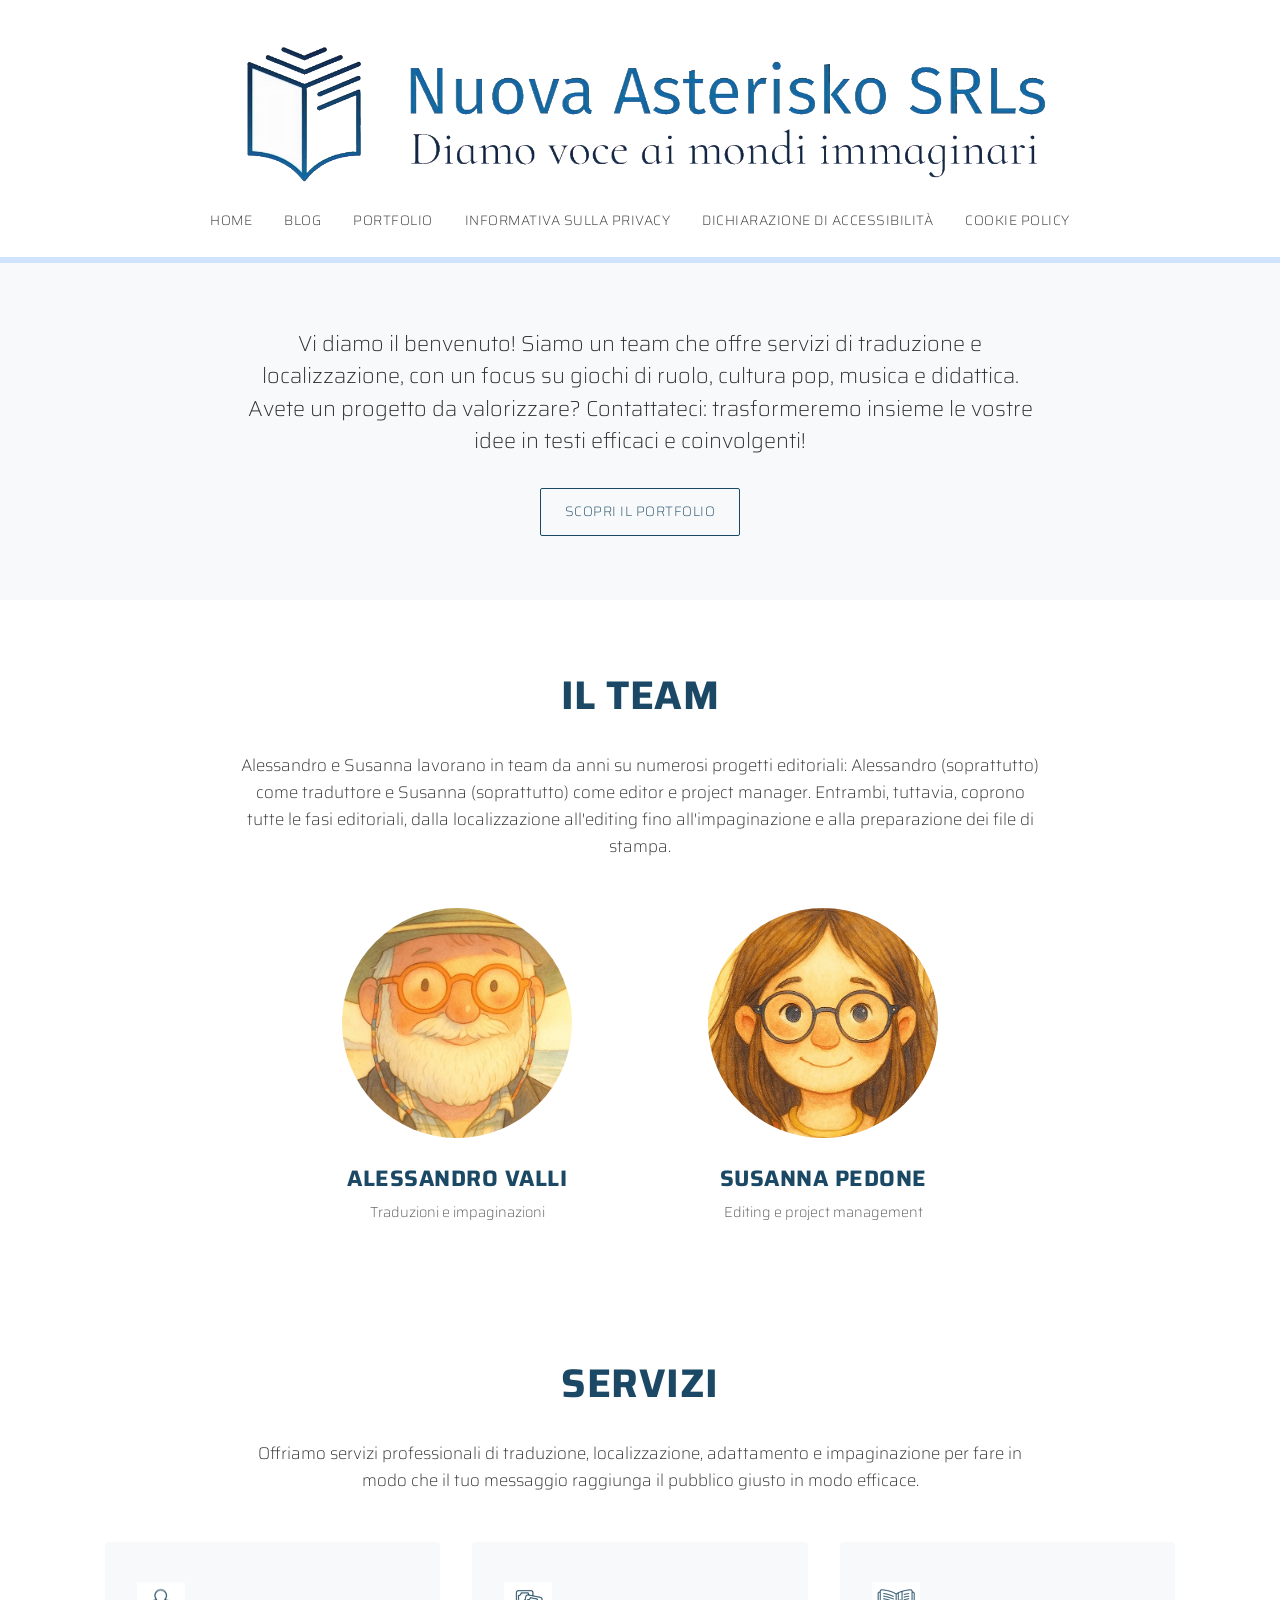
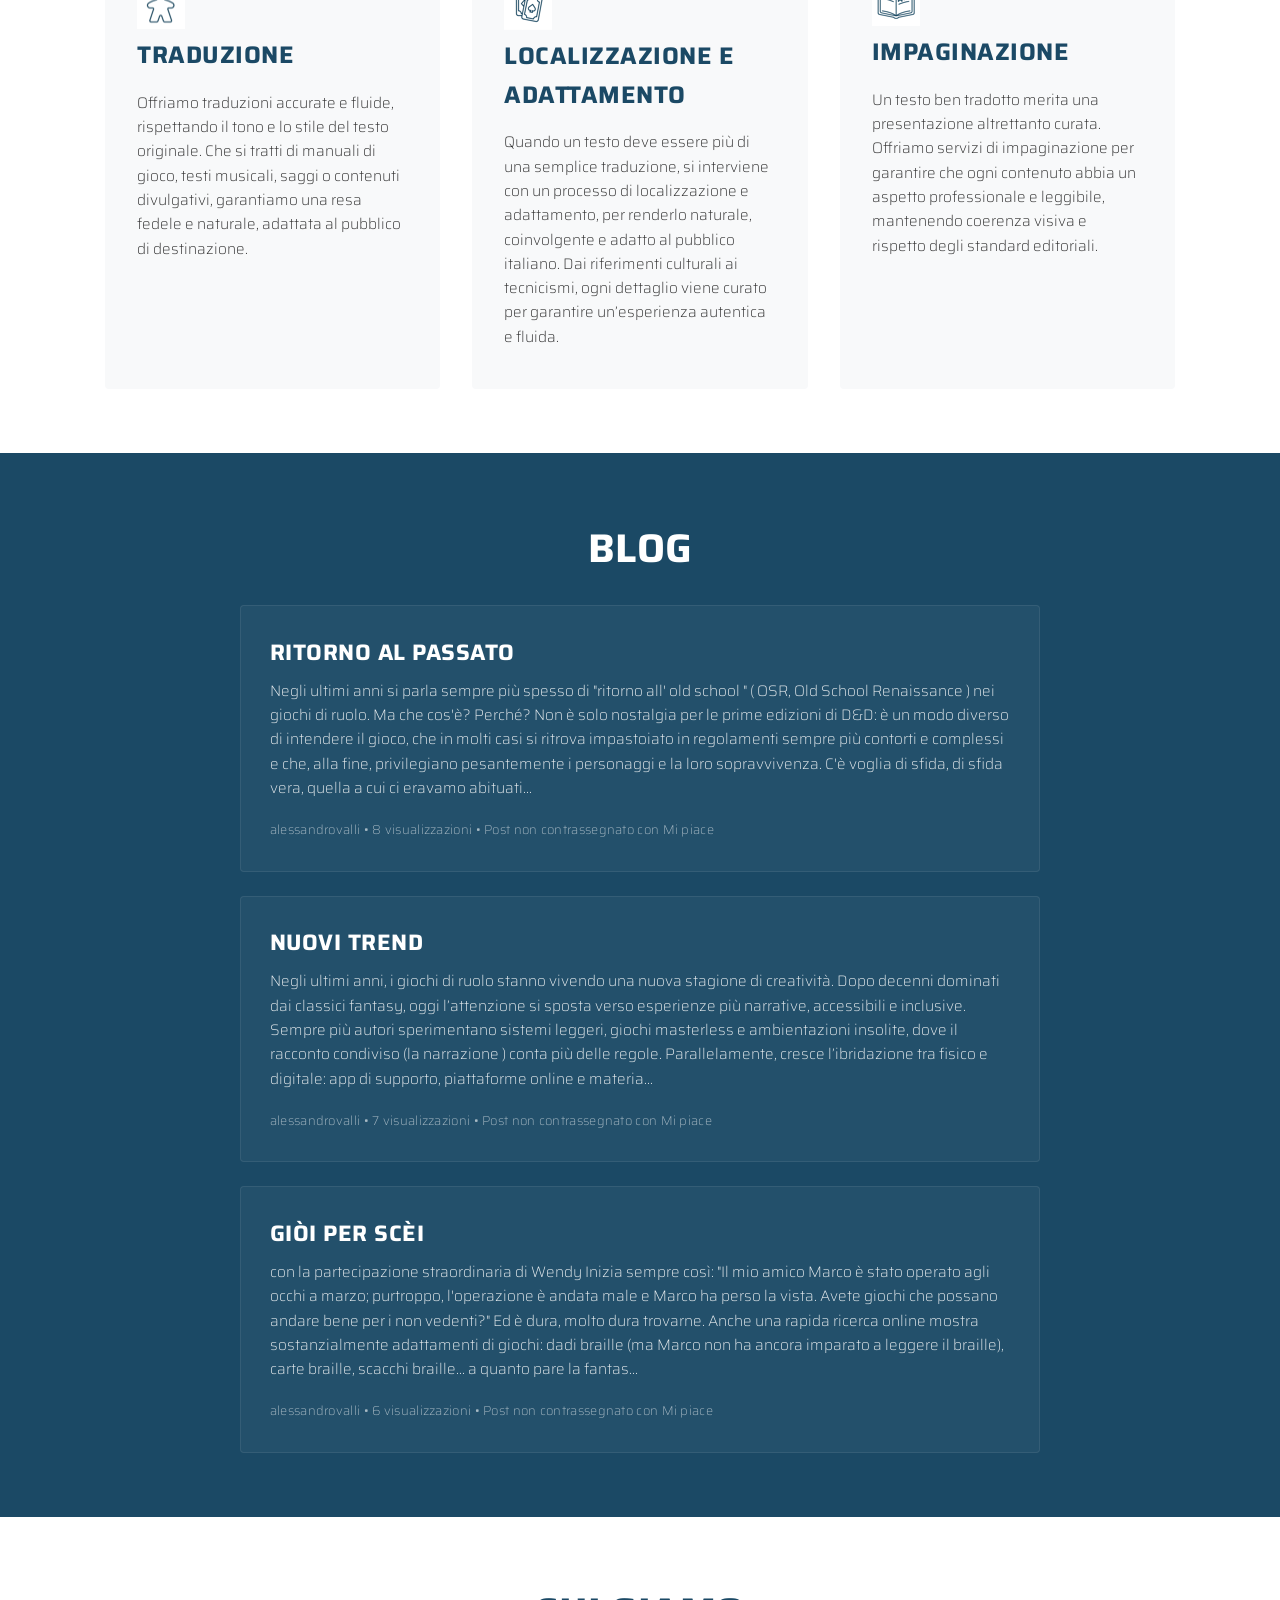
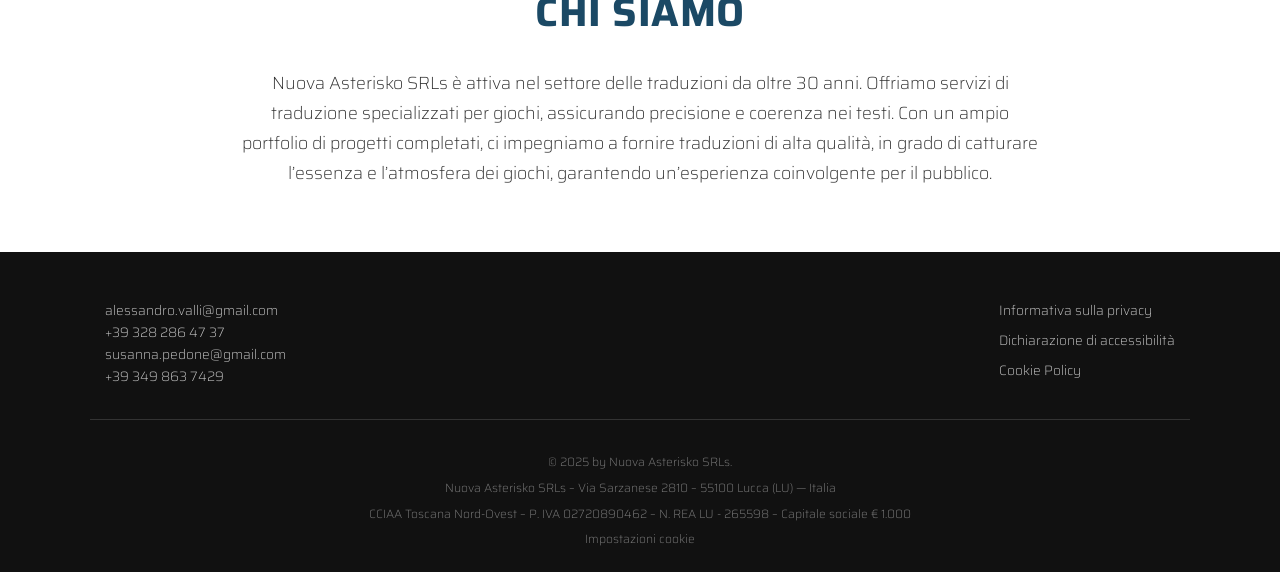
==== commit 7771b2f8: "Update index.html" ====
--- a/index.html
+++ b/index.html
@@ -78,21 +78,23 @@
                 
                 <div class="services-grid">
                     <div class="service-card">
+                        <img src="pictures/meeple.png" alt="Icona Traduzione" class="service-icon">
                         <h3>Traduzione</h3>
                         <p>Offriamo traduzioni accurate e fluide, rispettando il tono e lo stile del testo originale. Che si tratti di manuali di gioco, testi musicali, saggi o contenuti divulgativi, garantiamo una resa fedele e naturale, adattata al pubblico di destinazione.</p>
                     </div>
                     <div class="service-card">
+                        <img src="pictures/cards.png" alt="Icona Localizzazione" class="service-icon">
                         <h3>Localizzazione e adattamento</h3>
                         <p>Quando un testo deve essere più di una semplice traduzione, si interviene con un processo di localizzazione e adattamento, per renderlo naturale, coinvolgente e adatto al pubblico italiano. Dai riferimenti culturali ai tecnicismi, ogni dettaglio viene curato per garantire un’esperienza autentica e fluida.</p>
                     </div>
                     <div class="service-card">
+                        <img src="pictures/book.png" alt="Icona Impaginazione" class="service-icon">
                         <h3>Impaginazione</h3>
                         <p>Un testo ben tradotto merita una presentazione altrettanto curata. Offriamo servizi di impaginazione per garantire che ogni contenuto abbia un aspetto professionale e leggibile, mantenendo coerenza visiva e rispetto degli standard editoriali.</p>
                     </div>
                 </div>
             </div>
         </section>
-
         <!-- SEZIONE BLOG -->
         <section id="blog" class="blog-section">
             <div class="container">
--- a/style.css
+++ b/style.css
@@ -4,6 +4,9 @@
     margin: 0;
     padding: 0;
 }
+
+/* Importazione Saira via CSS */
+@import url('https://fonts.googleapis.com/css2?family=Saira:wght@200;700&display=swap');
 
 :root {
     --primary-color: #1b4965;
@@ -12,21 +15,28 @@
     --bg-blog: #1b4965;
     --blog-text: #ffffff;
     
-    /* Definizione font unico (Futura) */
-    --font-sans: 'Futura LT W01 Book', 'Futura', -apple-system, BlinkMacSystemFont, "Segoe UI", Roboto, sans-serif; 
+    /* Font principale impostato su Saira */
+    --font-sans: 'Saira', sans-serif;
 }
 
 body {
     font-family: var(--font-sans);
-    font-weight: 200; /* Futura Extra Light/Light */
+    font-weight: 200; /* Peso 200 per tutto il testo di base */
     color: var(--text-color);
     line-height: 1.6;
     background-color: #ffffff;
 
-    /* Ottimizzazione rendering font per macOS / iOS */
     -webkit-font-smoothing: antialiased;
     -moz-osx-font-smoothing: grayscale;
     text-rendering: optimizeLegibility;
+}
+
+/* Titoli in peso 700 e MAIUSCOLO */
+h2, h3, .team-member h3, .service-card h3, .blog-item h3 {
+    font-family: var(--font-sans);
+    font-weight: 700;
+    text-transform: uppercase; /* Converte il testo in MAIUSCOLO */
+    letter-spacing: 0.5px;      /* Dà respiro alle lettere maiuscole */
 }
 
 /* Accessibilità */
@@ -115,7 +125,7 @@
 
 h2 {
     font-family: var(--font-sans);
-    font-weight: 700; /* Futura Bold per i titoli di sezione */
+    font-weight: 700; /* Saira Bold */
     font-size: 2.5rem;
     text-align: center;
     margin-bottom: 1.5rem;
@@ -189,7 +199,7 @@
 
 .team-member h3 {
     font-family: var(--font-sans);
-    font-weight: 700; /* Futura Bold */
+    font-weight: 700; /* Saira Bold */
     font-size: 1.4rem;
     margin-bottom: 0.25rem;
     color: var(--primary-color);
@@ -226,7 +236,7 @@
 
 .service-card h3 {
     font-family: var(--font-sans);
-    font-weight: 700; /* Futura Bold */
+    font-weight: 700; /* Saira Bold */
     font-size: 1.5rem;
     margin-bottom: 1rem;
     color: var(--primary-color);
@@ -265,7 +275,7 @@
 
 .blog-item h3 {
     font-family: var(--font-sans);
-    font-weight: 700; /* Futura Bold */
+    font-weight: 700; /* Saira Bold */
     font-size: 1.4rem;
     margin-bottom: 0.5rem;
 }
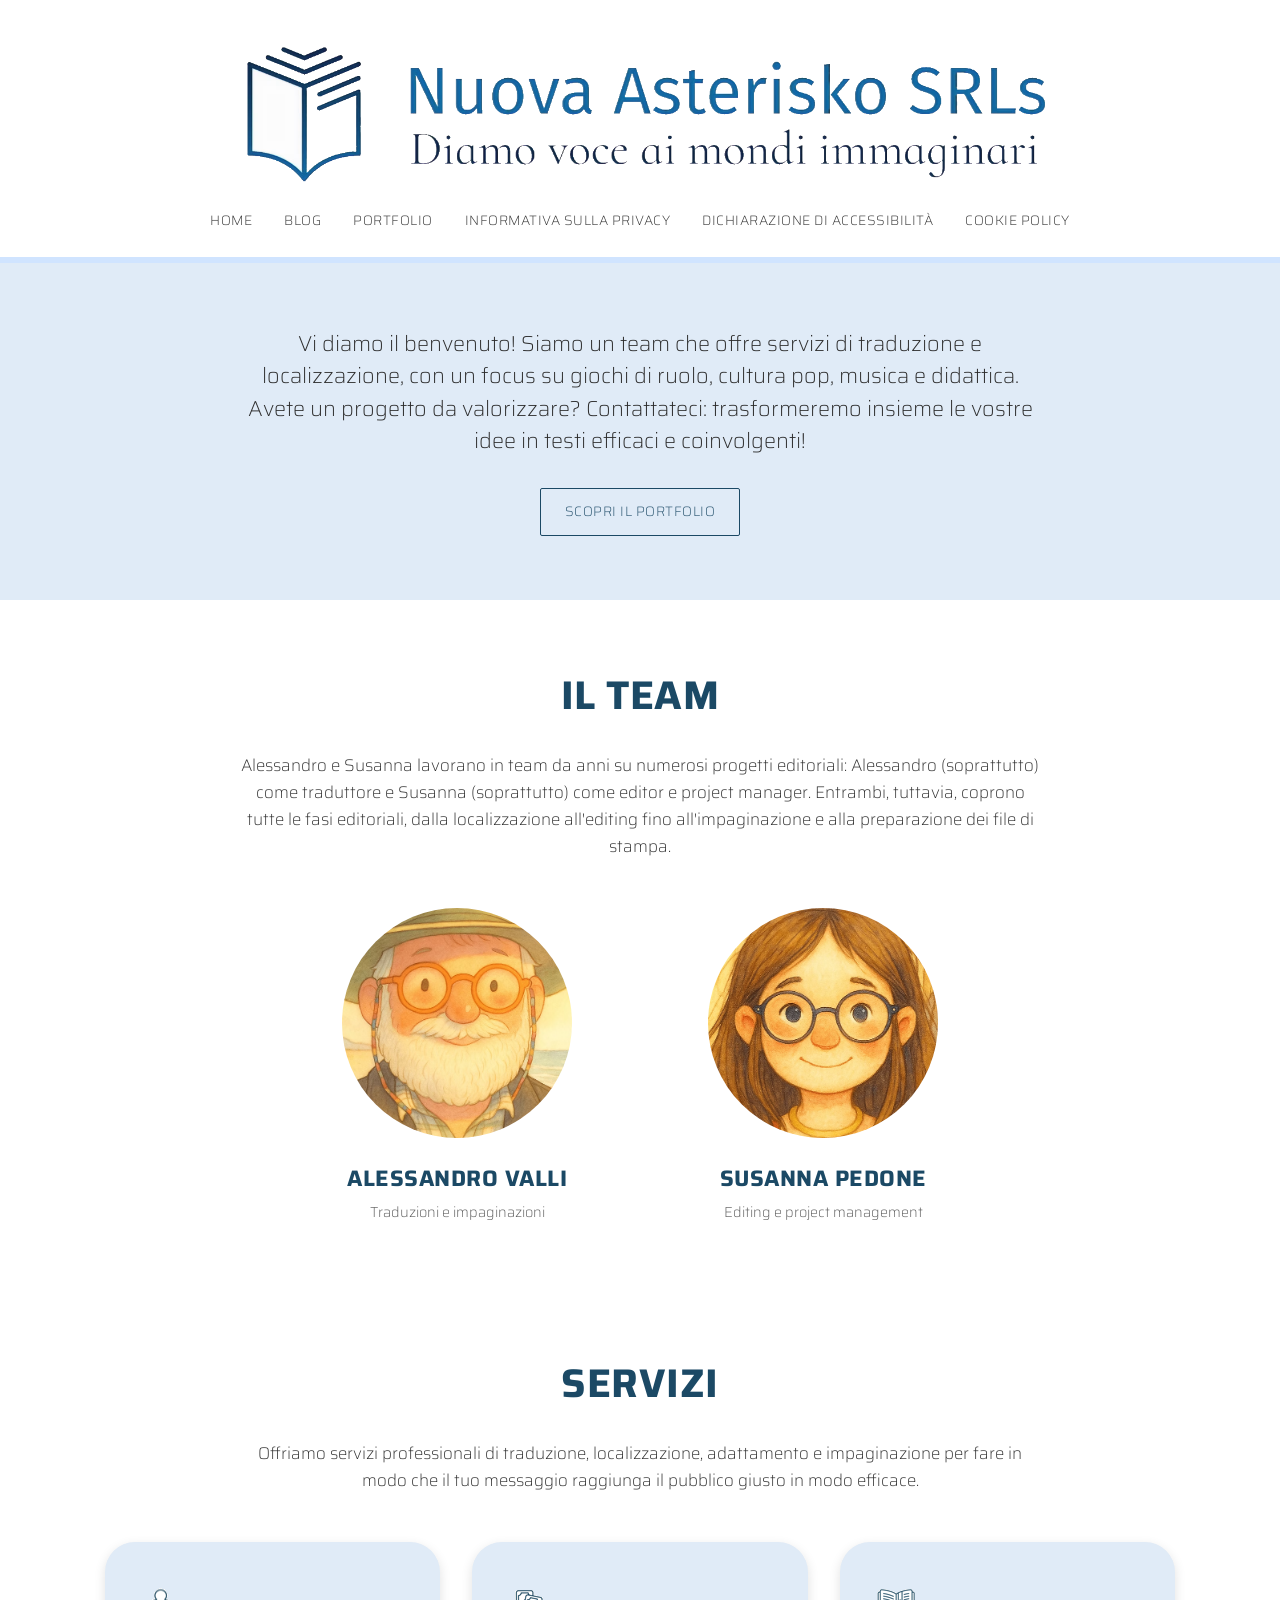
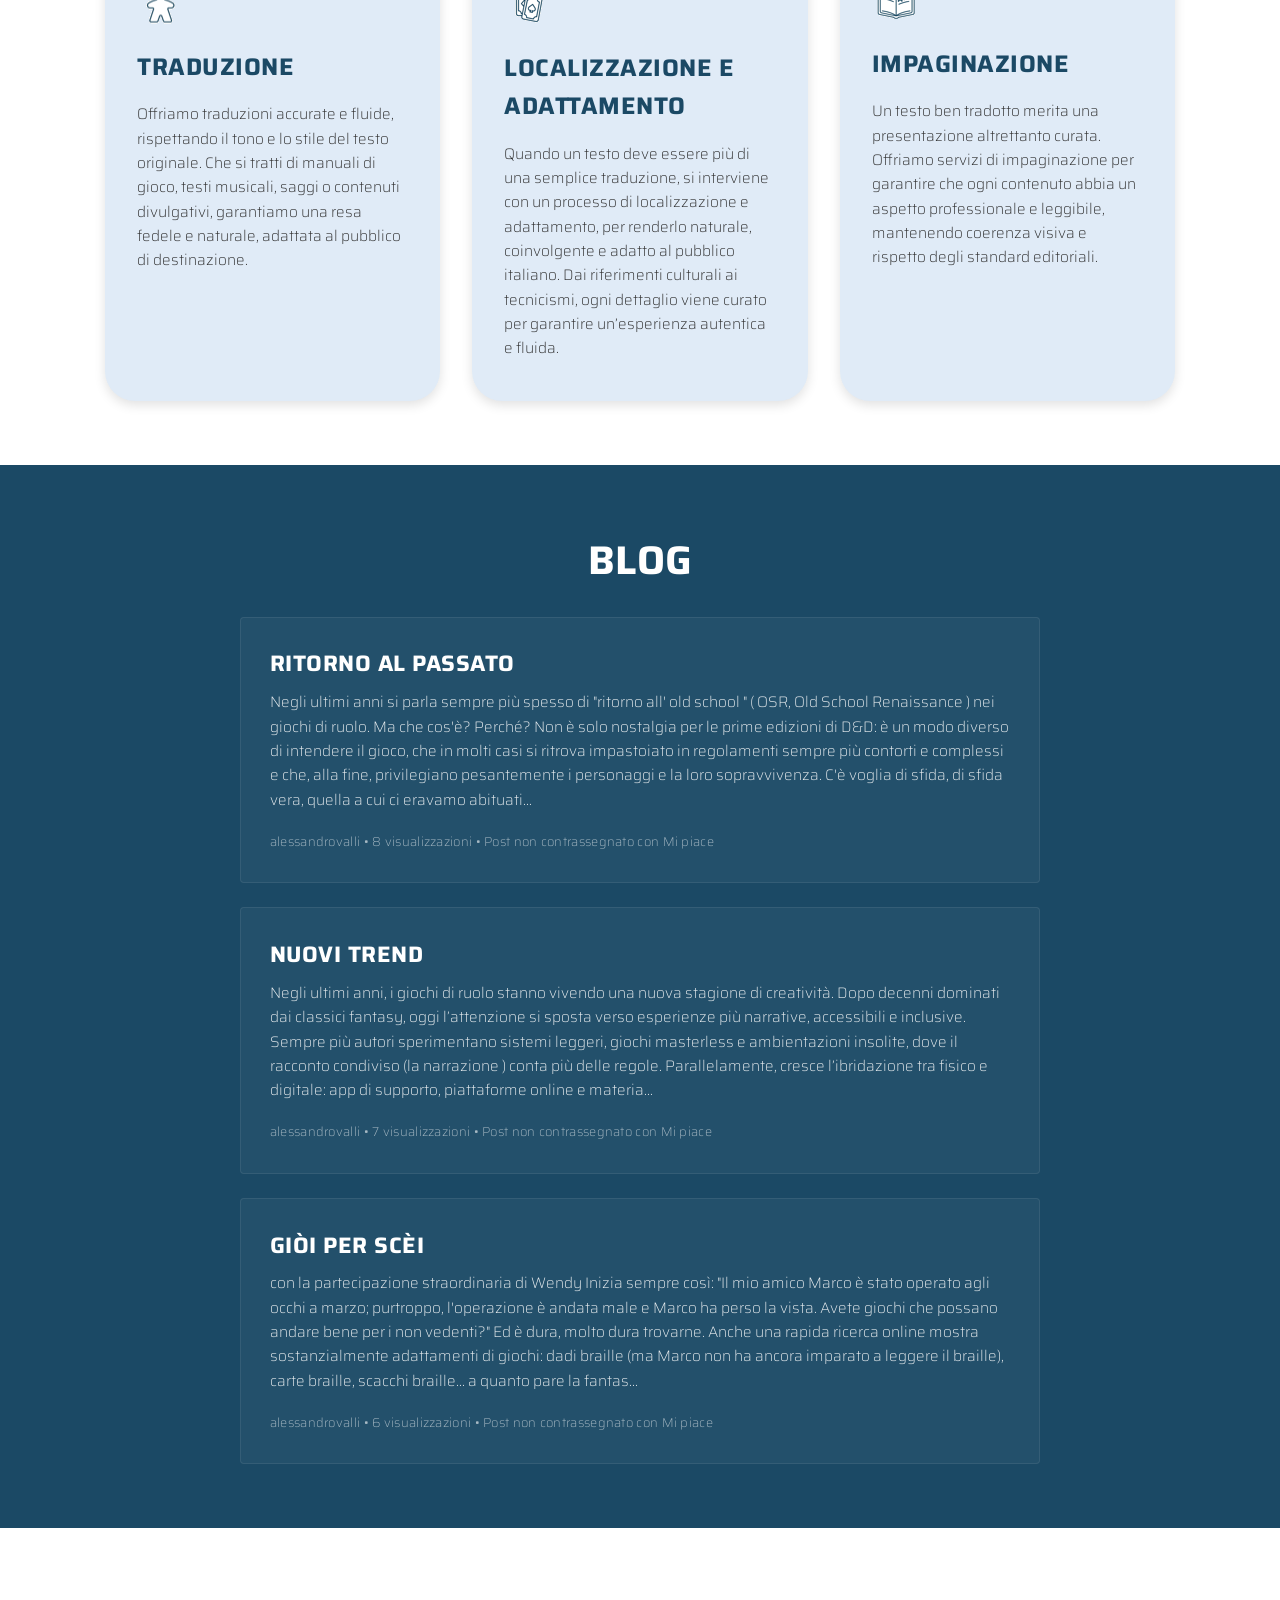
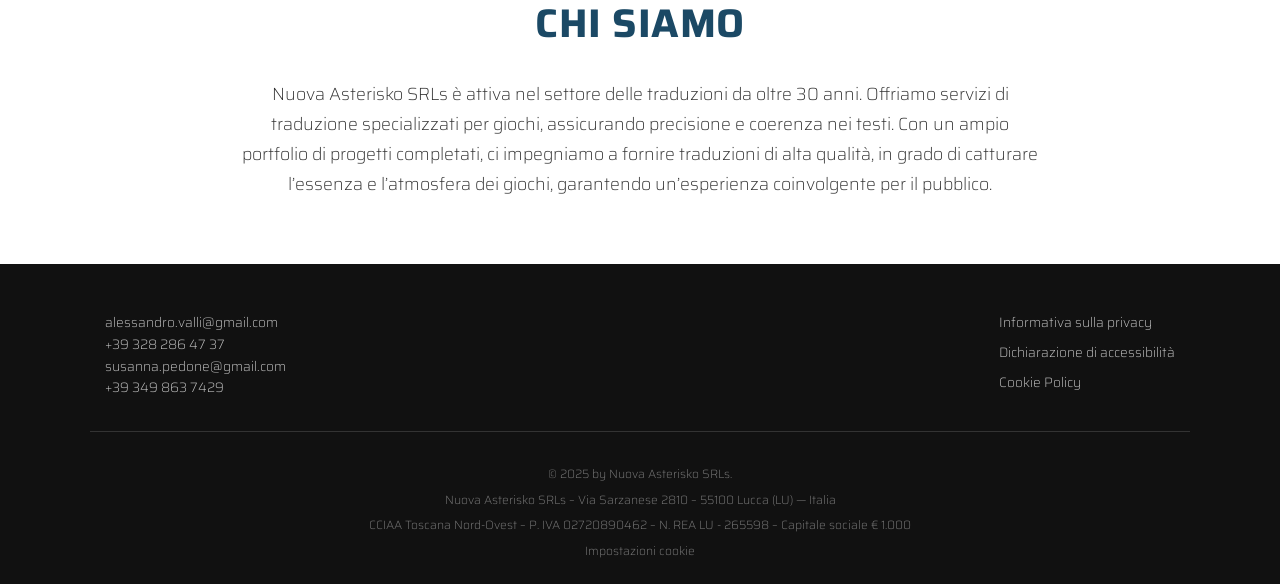
==== commit 56a746da: "Update index.html" ====
--- a/index.html
+++ b/index.html
@@ -29,7 +29,7 @@
                 <ul>
                     <li><a href="#home">Home</a></li>
                     <li><a href="#blog">Blog</a></li>
-                    <li><a href="#portfolio">Portfolio</a></li>
+                    <li><a href="portfolio.html">Portfolio</a></li>
                     <li><a href="#privacy">Informativa sulla privacy</a></li>
                     <li><a href="#accessibilita">Dichiarazione di accessibilità</a></li>
                     <li><a href="#cookie">Cookie Policy</a></li>
@@ -45,7 +45,7 @@
         <section class="intro-section" id="home">
             <div class="container">
                 <p class="intro-lead">Vi diamo il benvenuto! Siamo un team che offre servizi di traduzione e localizzazione, con un focus su giochi di ruolo, cultura pop, musica e didattica. Avete un progetto da valorizzare? Contattateci: trasformeremo insieme le vostre idee in testi efficaci e coinvolgenti!</p>
-                <a href="#portfolio" class="btn">Scopri il portfolio</a>
+                <a href="portfolio.html" class="btn">Scopri il portfolio</a>
             </div>
         </section>
 
--- a/style.css
+++ b/style.css
@@ -11,7 +11,7 @@
 :root {
     --primary-color: #1b4965;
     --text-color: #2b2b2b;
-    --bg-light: #f8f9fa;
+    --bg-light: #e0ebf7; /* era #f8f9fa */
     --bg-blog: #1b4965;
     --blog-text: #ffffff;
     
@@ -231,12 +231,24 @@
 .service-card {
     background: var(--bg-light);
     padding: 2.5rem 2rem;
-    border-radius: 4px;
+    border-radius: 30px; /* Arrotondamento schede */
+    box-shadow: 0 4px 12px rgba(0, 0, 0, 0.12); /* Leggera ombreggiatura */
+    display: flex;
+    flex-direction: column;
+    align-items: flex-start;
+}
+
+/* Stile per le icone dentro le schede */
+.service-icon {
+    width: 48px;
+    height: auto;
+    margin-bottom: 1.2rem;
+    display: block;
 }
 
 .service-card h3 {
     font-family: var(--font-sans);
-    font-weight: 700; /* Saira Bold */
+    font-weight: 700;
     font-size: 1.5rem;
     margin-bottom: 1rem;
     color: var(--primary-color);
@@ -246,6 +258,12 @@
     font-family: var(--font-sans);
     font-weight: 200;
     font-size: 0.95rem;
+}
+
+.services-grid {
+    display: grid;
+    grid-template-columns: repeat(auto-fit, minmax(300px, 1fr));
+    gap: 2rem;
 }
 
 /* Blog */
@@ -356,3 +374,57 @@
     flex-direction: column;
     gap: 0.4rem;
 }
+
+/* Sezione Portfolio */
+.portfolio-intro {
+    text-align: center;
+    max-width: 750px;
+    margin: 0 auto 3rem auto;
+    font-family: var(--font-sans);
+    font-weight: 200;
+    font-size: 1.05rem;
+}
+
+.portfolio-grid {
+    display: grid;
+    grid-template-columns: repeat(3, 1fr); /* 3 colonne uguali come nella schermata */
+    gap: 2.5rem 2rem;
+    max-width: 1000px;
+    margin: 0 auto;
+}
+
+.portfolio-item {
+    background-color: #ffffff;
+    display: flex;
+    justify-content: center;
+    align-items: center;
+    transition: transform 0.2s ease, box-shadow 0.2s ease;
+}
+
+.portfolio-item img {
+    width: 100%;
+    height: auto;
+    aspect-ratio: 3 / 4; /* Mantiene proporzione costante tra le copertine */
+    object-fit: cover;
+    border-radius: 12px;
+    box-shadow: 0 4px 15px rgba(0, 0, 0, 0.08); /* Ombra leggera elegante per le copertine */
+}
+
+/* Effetto hover opzionale al passaggio del mouse */
+.portfolio-item:hover {
+    transform: translateY(-5px);
+}
+
+/* Adattamento responsive per cellulari e tablet */
+@media (max-width: 768px) {
+    .portfolio-grid {
+        grid-template-columns: repeat(2, 1fr); /* 2 colonne su tablet */
+        gap: 1.5rem;
+    }
+}
+
+@media (max-width: 480px) {
+    .portfolio-grid {
+        grid-template-columns: 1fr; /* 1 colonna singola su smartphone */
+    }
+}
